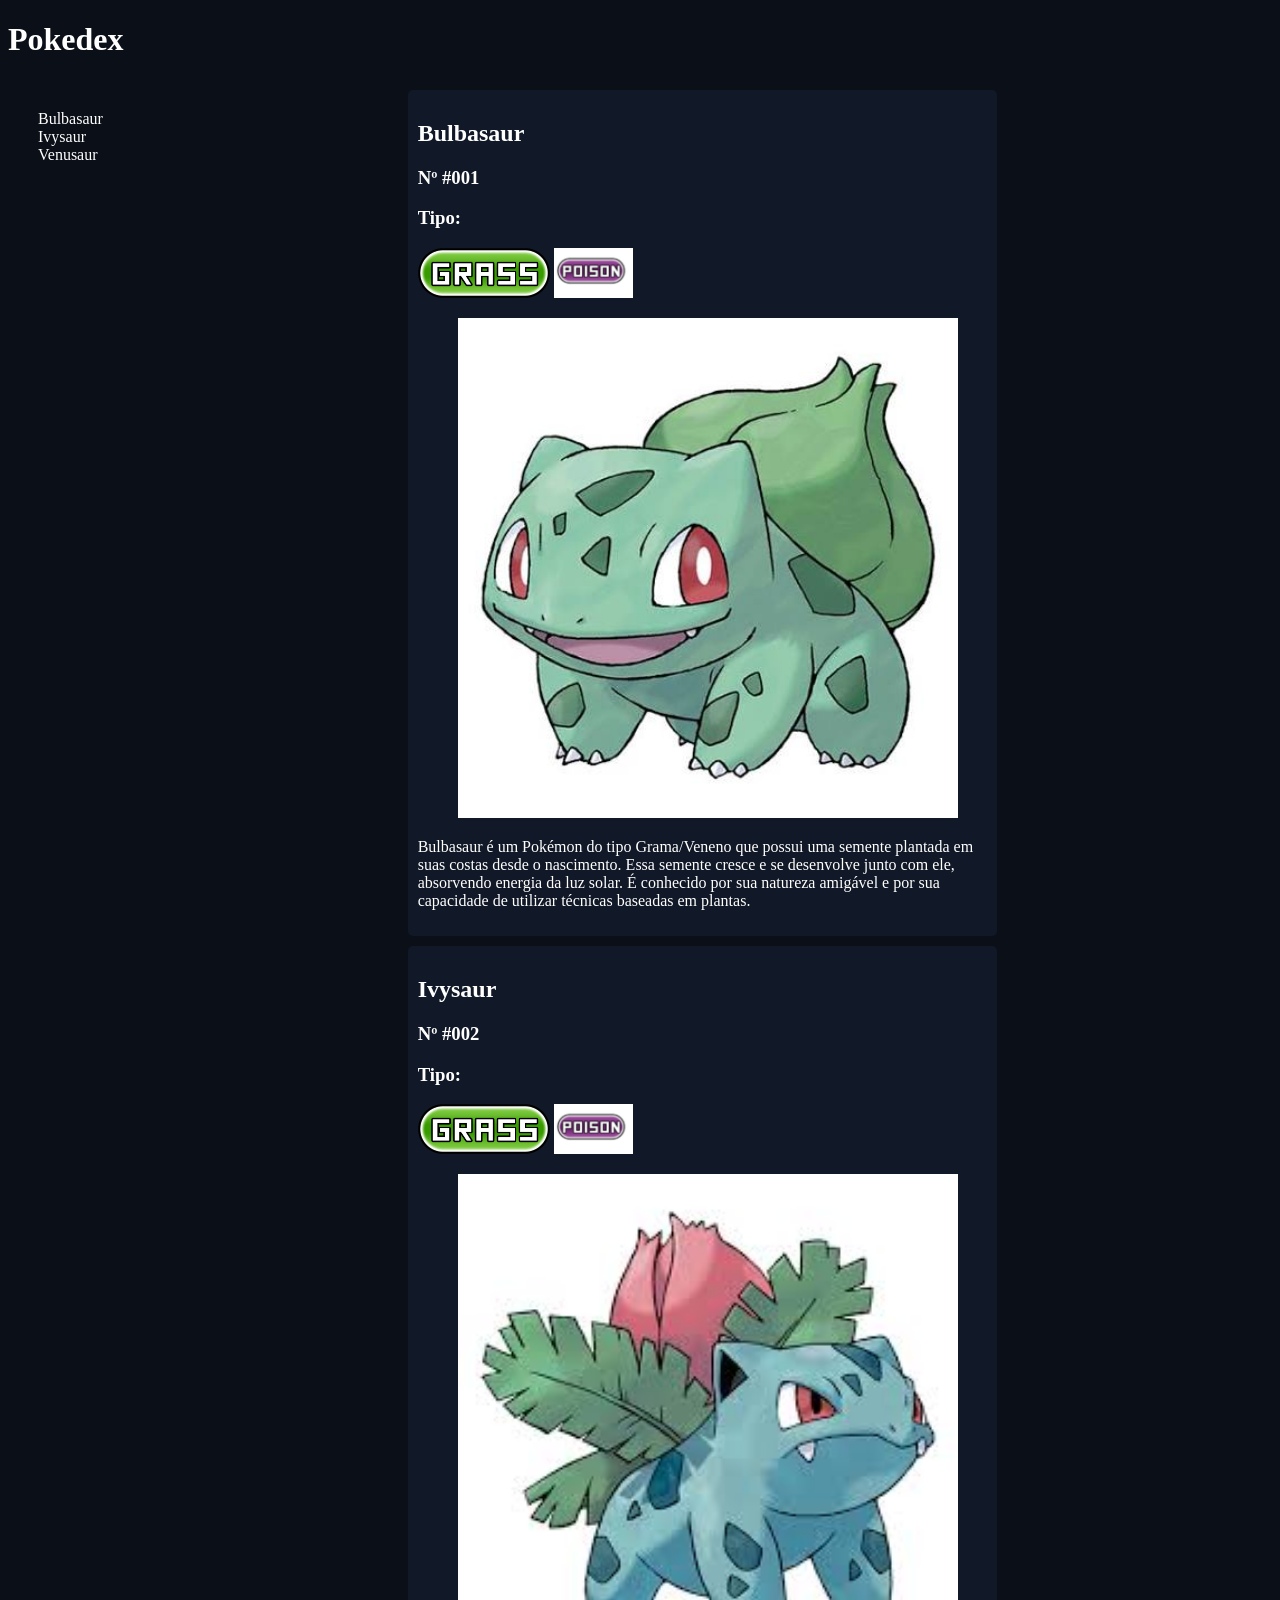
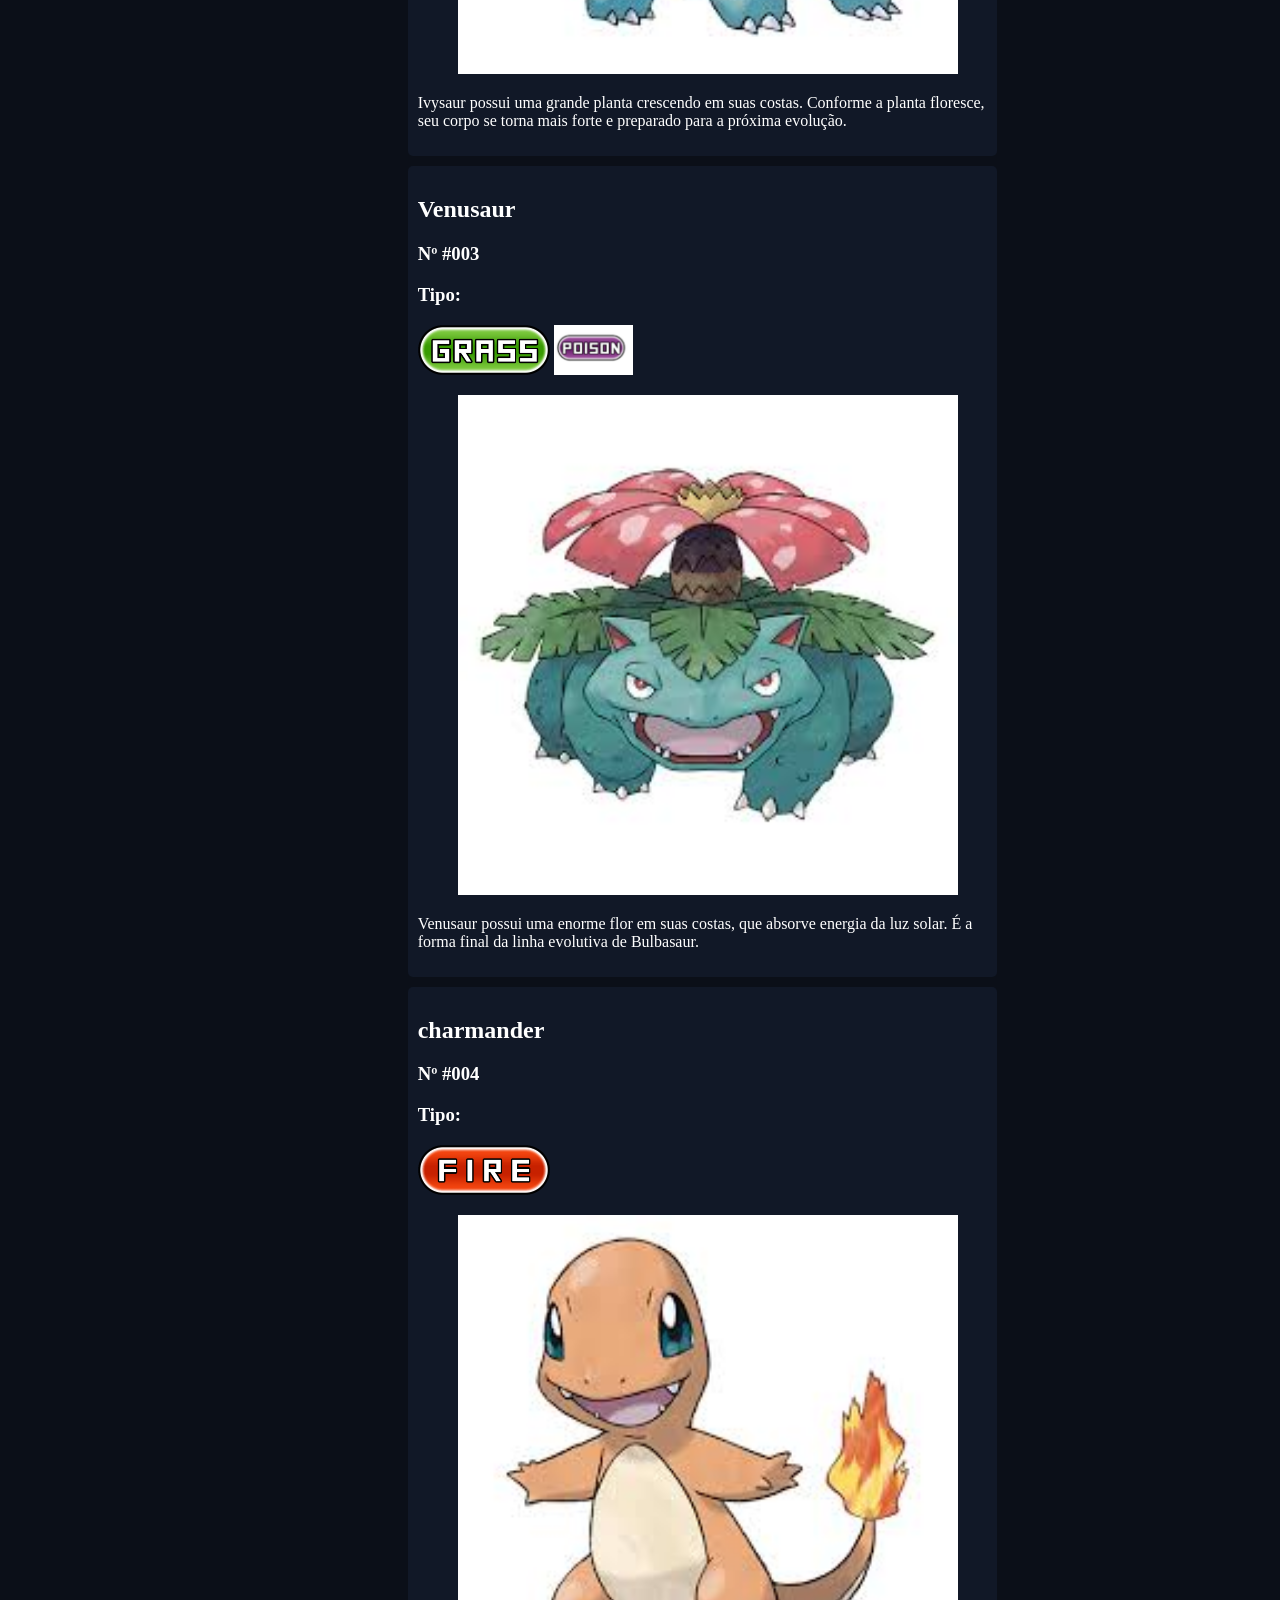
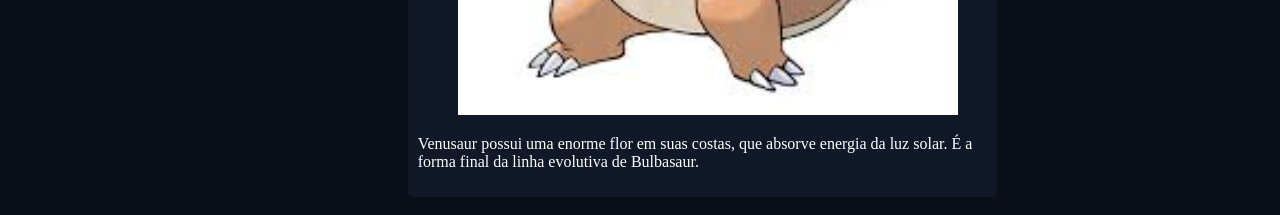
==== index.html @ b508fa33 "new" ====
<!DOCTYPE html>
<html>
    <head>
        <meta charset="UTF-8">
        <title>Pokedex</title>
        <link rel="stylesheet" href="style.css">
        <link rel="icon" type="image/png" href="icon.png">
    </head>

    <body>
        <header>
            <h1>Pokedex</h1>
        </header>

        <article class="conteudo">
            <aside class="sidebar">
                <navc class="links">
                    <a href="#bulbasaur">Bulbasaur</a>
                    <a href="#ivysaur">Ivysaur</a>
                    <a href="#venusaur">Venusaur</a>
                </nav>
            </aside>
            
            <main>
                <article class="desc" id="bulbasaur">
                    <article class="info">
                        <h2>Bulbasaur</h2>
                        <h3>Nº #001</h3>
                        <h3>Tipo: </h3>
                        <img src="images/tipos/grass.png" class="tipo">
                        <img src="images/tipos/poison.jpg" class="tipo">
                    </article>

                    <figure>
                        <img src="images/pokemon/bulbasaur.jpg" class="pokemon">
                    </figure>

                    <p>
                        Bulbasaur é um Pokémon do tipo Grama/Veneno que possui uma semente plantada em suas costas desde o nascimento. Essa semente cresce e se desenvolve junto com ele, absorvendo energia da luz solar. É conhecido por sua natureza amigável e por sua capacidade de utilizar técnicas baseadas em plantas.
                    </p>
                </article>

                <article class="desc" id="ivysaur">
                    <article class="info">
                        <h2>Ivysaur</h2>
                        <h3>Nº #002</h3>
                        <h3>Tipo: </h3>
                        <img src="images/tipos/grass.png" class="tipo">
                        <img src="images/tipos/poison.jpg" class="tipo">
                    </article>

                    <figure>
                        <img src="images/pokemon/ivysaur.jpg" class="pokemon">
                    </figure>

                    <p>
                        Ivysaur possui uma grande planta crescendo em suas costas. Conforme a planta floresce, seu corpo se torna mais forte e preparado para a próxima evolução.
                    </p>
                </article>

                <article class="desc" id="venusaur">
                    <article class="info">
                        <h2>Venusaur</h2>
                        <h3>Nº #003</h3>
                        <h3>Tipo: </h3>
                        <img src="images/tipos/grass.png" class="tipo">
                        <img src="images/tipos/poison.jpg" class="tipo">
                    </article>

                    <figure>
                        <img src="images/pokemon/venusaur.jpg" class="pokemon">
                    </figure>

                    <p>
                        Venusaur possui uma enorme flor em suas costas, que absorve energia da luz solar. É a forma final da linha evolutiva de Bulbasaur.

                    </p>
                </article>

                <article class="desc" id="charmander">
                    <article class="info">
                        <h2>charmander</h2>
                        <h3>Nº #004</h3>
                        <h3>Tipo: </h3>
                        <img src="images/tipos/fire.png" class="tipo">
                    </article>

                    <figure>
                        <img src="images/pokemon/charmander.jpg" class="pokemon">
                    </figure>

                    <p>
                        Venusaur possui uma enorme flor em suas costas, que absorve energia da luz solar. É a forma final da linha evolutiva de Bulbasaur.

                    </p>
                </article>


        <footer>

        </footer>
    </body>
</html>
---- style.css ----
body {
    background-color: #0b0f18;
}

h1 {
    color: white;
}

a {
    text-decoration: none;
    color: white;
}

.conteudo {  
    display: flex;
 } 

.links {     
    display: flex;     
    flex-direction: column;
    padding: 30px;
} 

.info {     
    align-items: center; 
}

.info h2, h3 {     
    color: white; 
} 

.tipo {     
    height: 50px; 
} 

.desc {     
    margin: 10px auto;     
    background-color: #111827;     
    padding: 10px;     
    border-radius: 5px;
    width: 50%; 
} 

.desc p {     
    color: white; 
}

.pokemon {
    height: 500px;
}

figure {
    text-align: center;
}
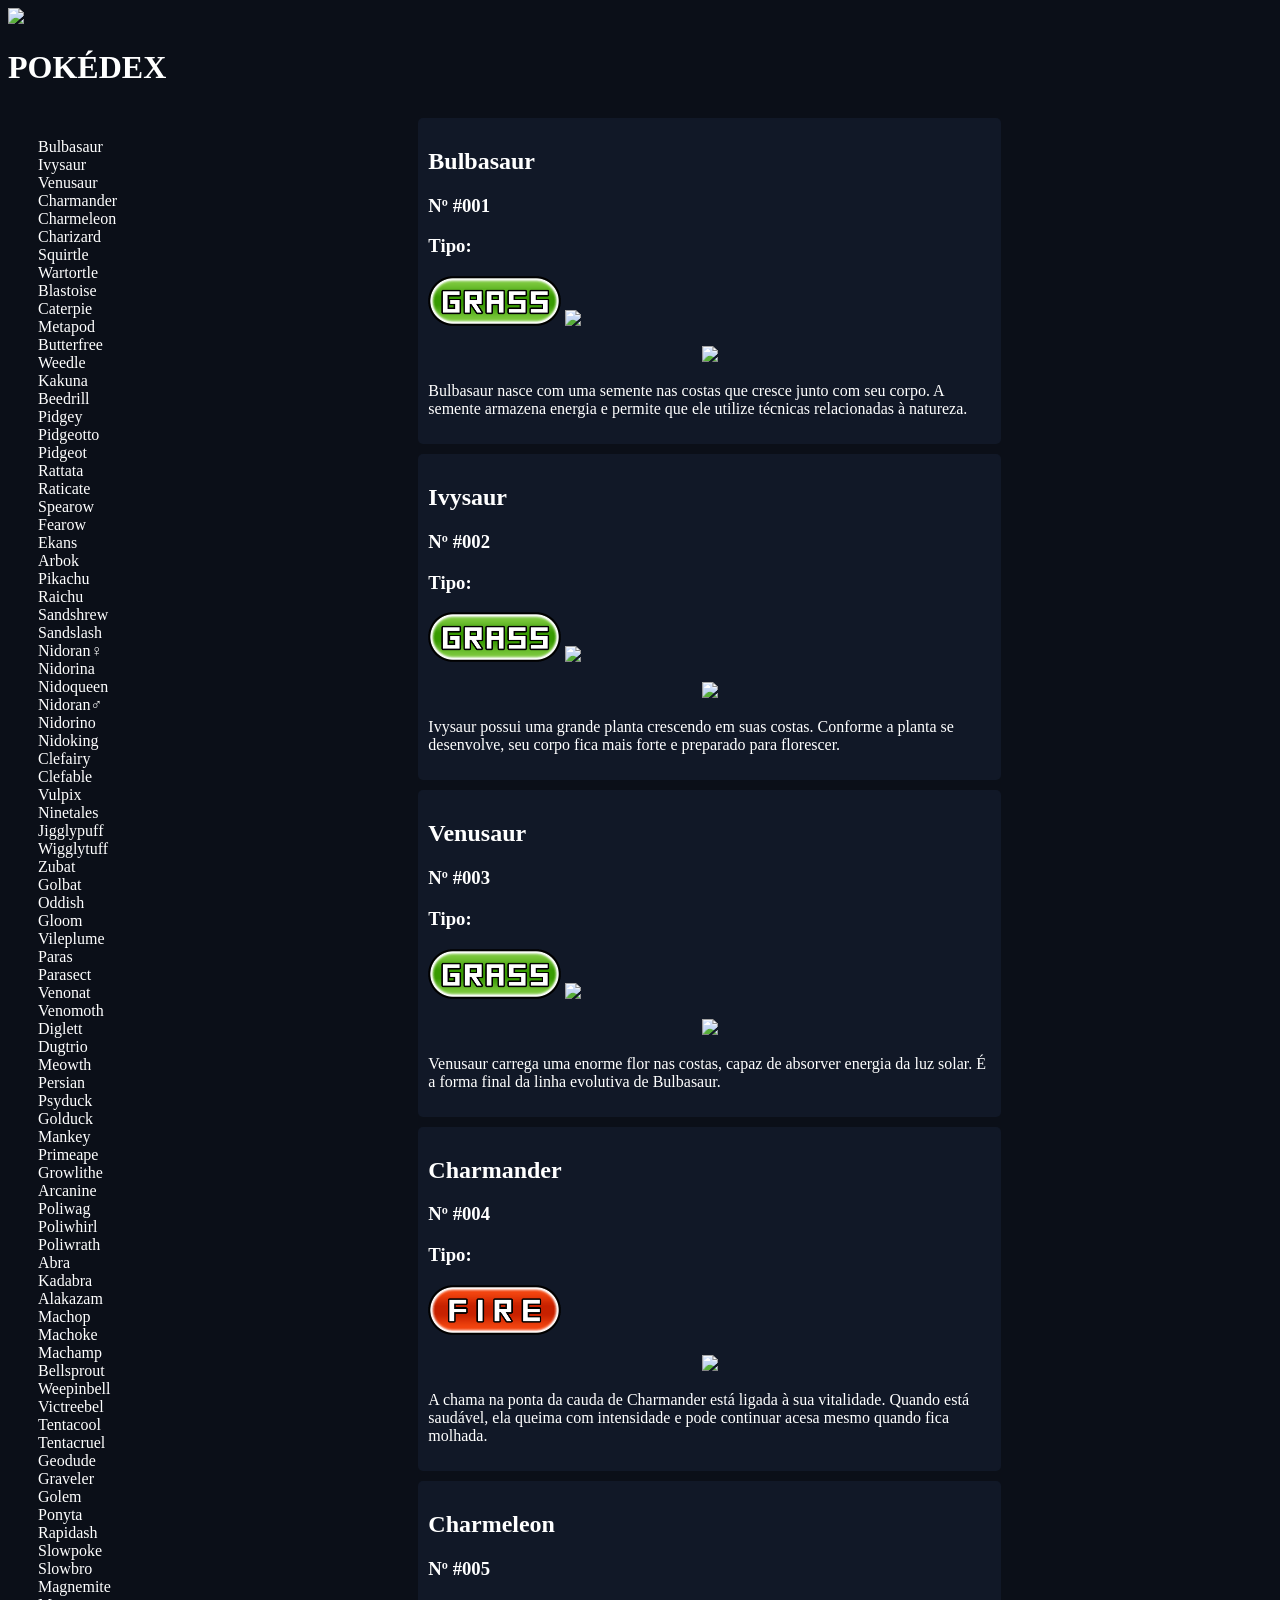
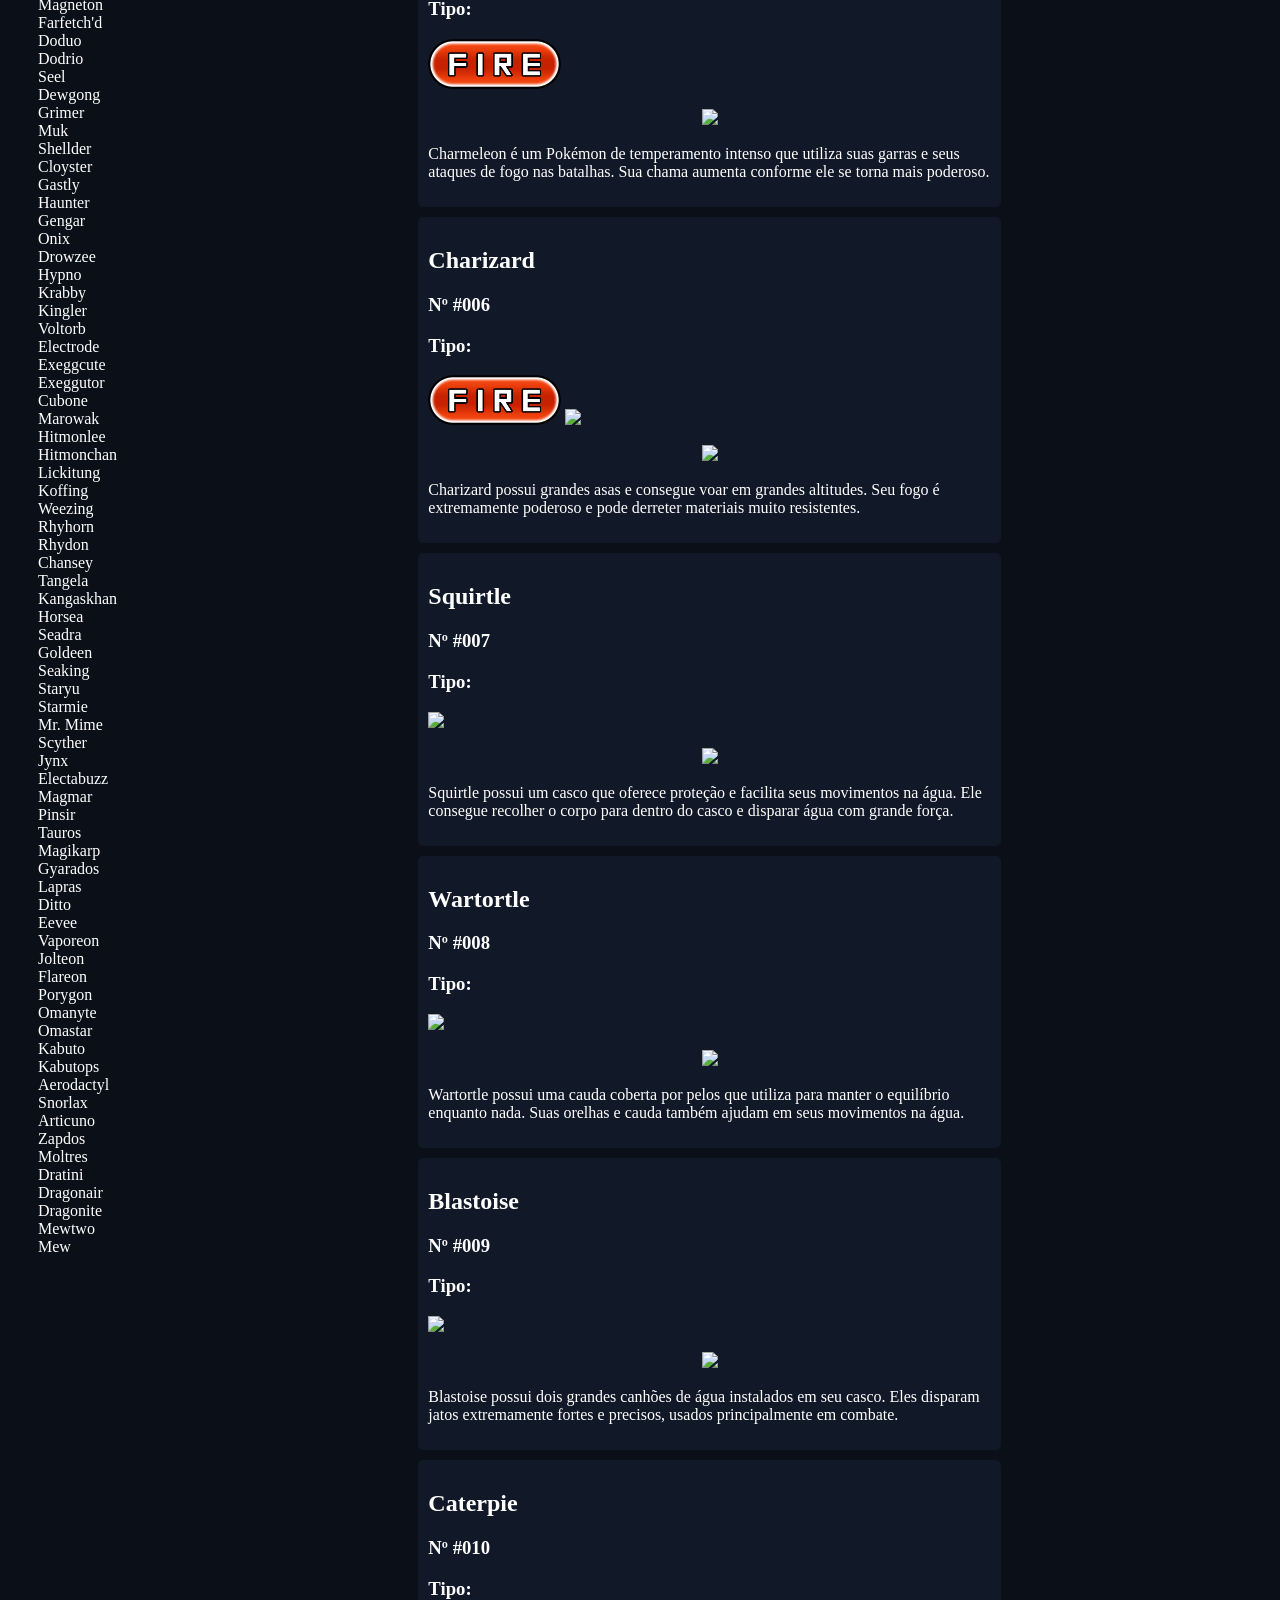
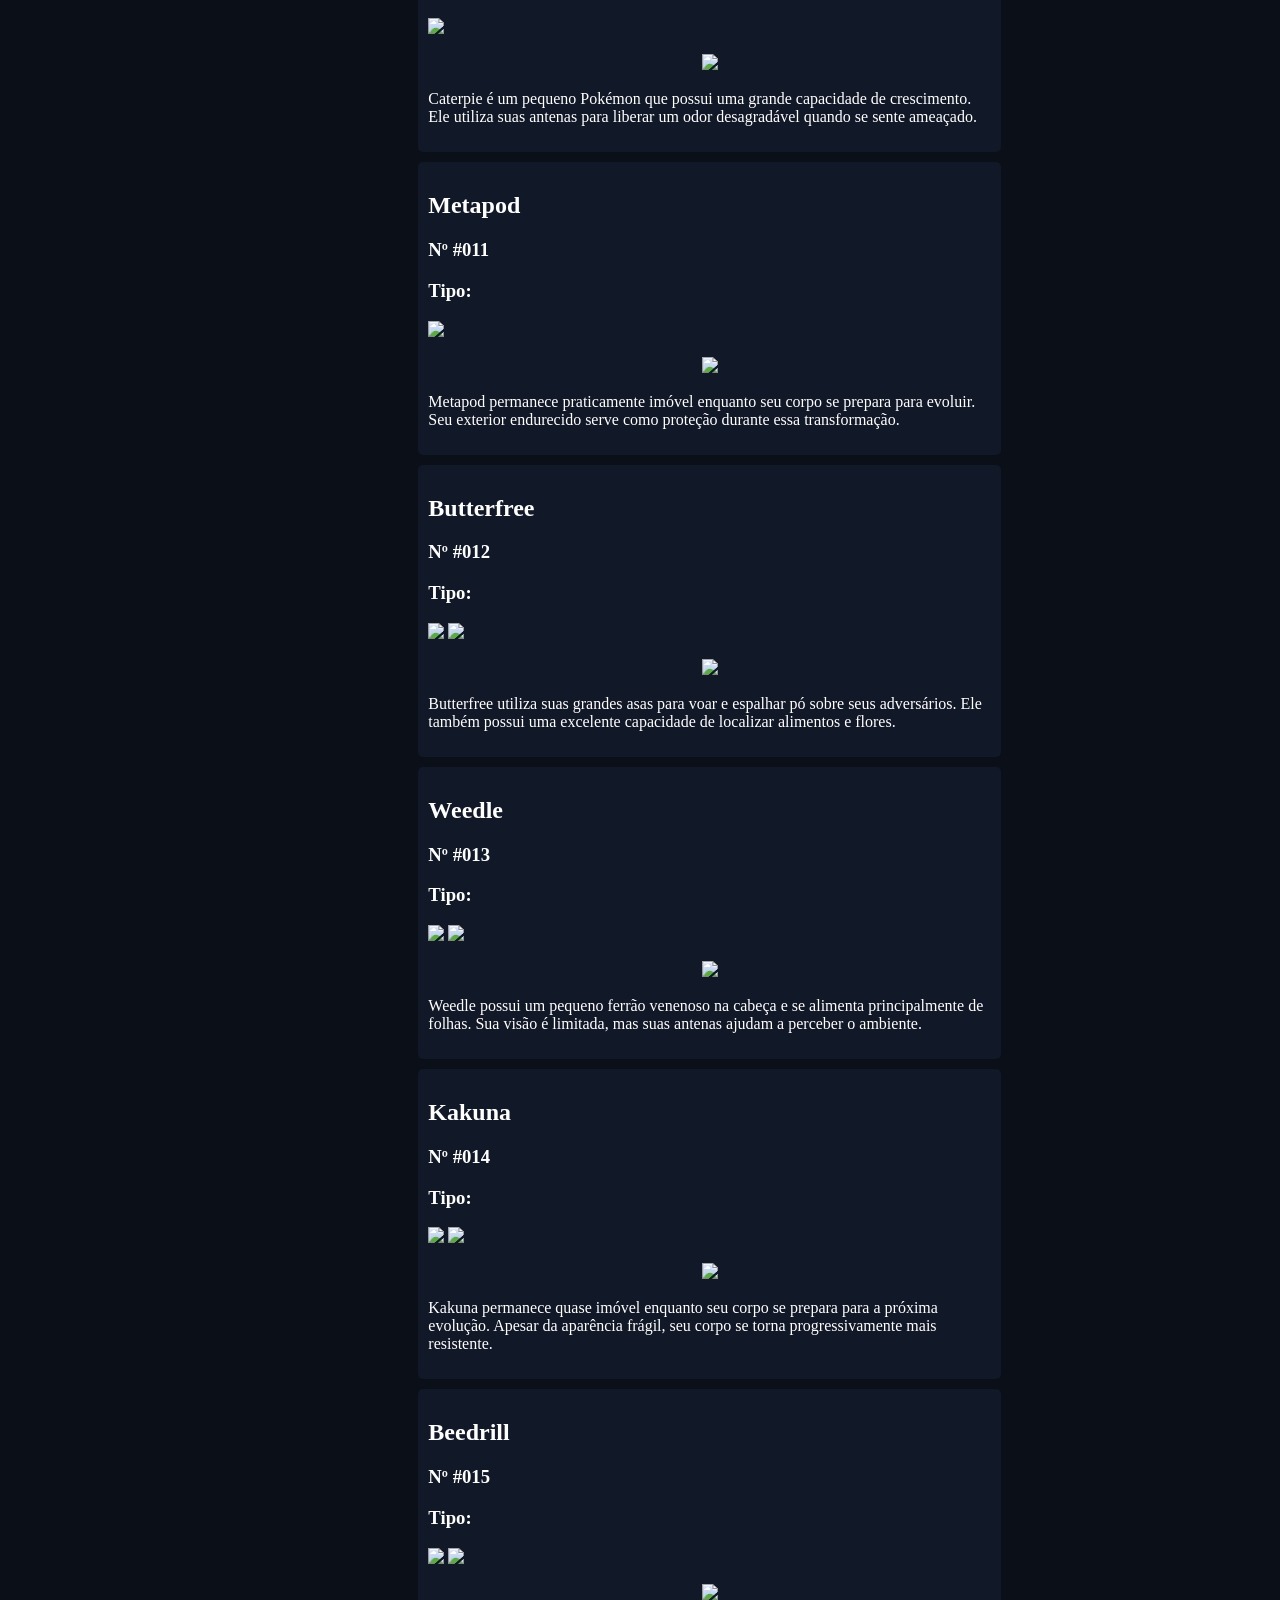
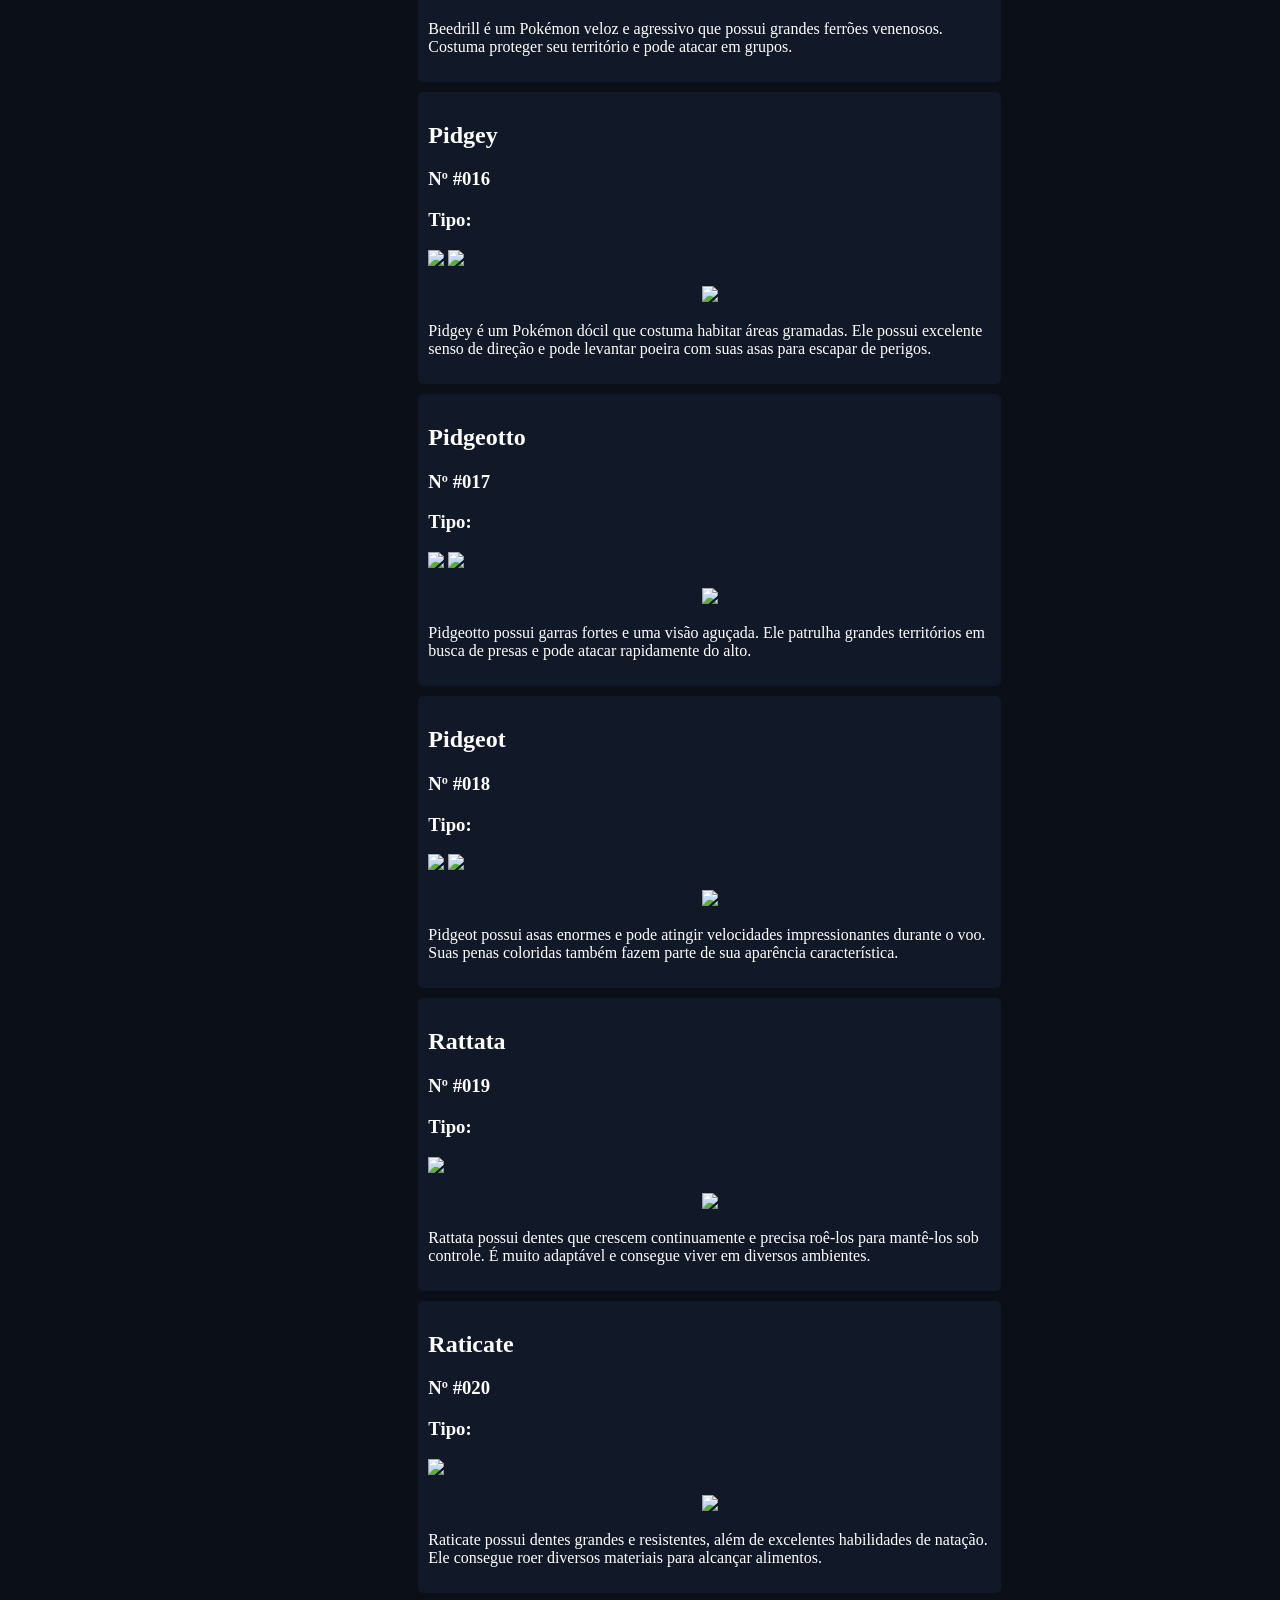
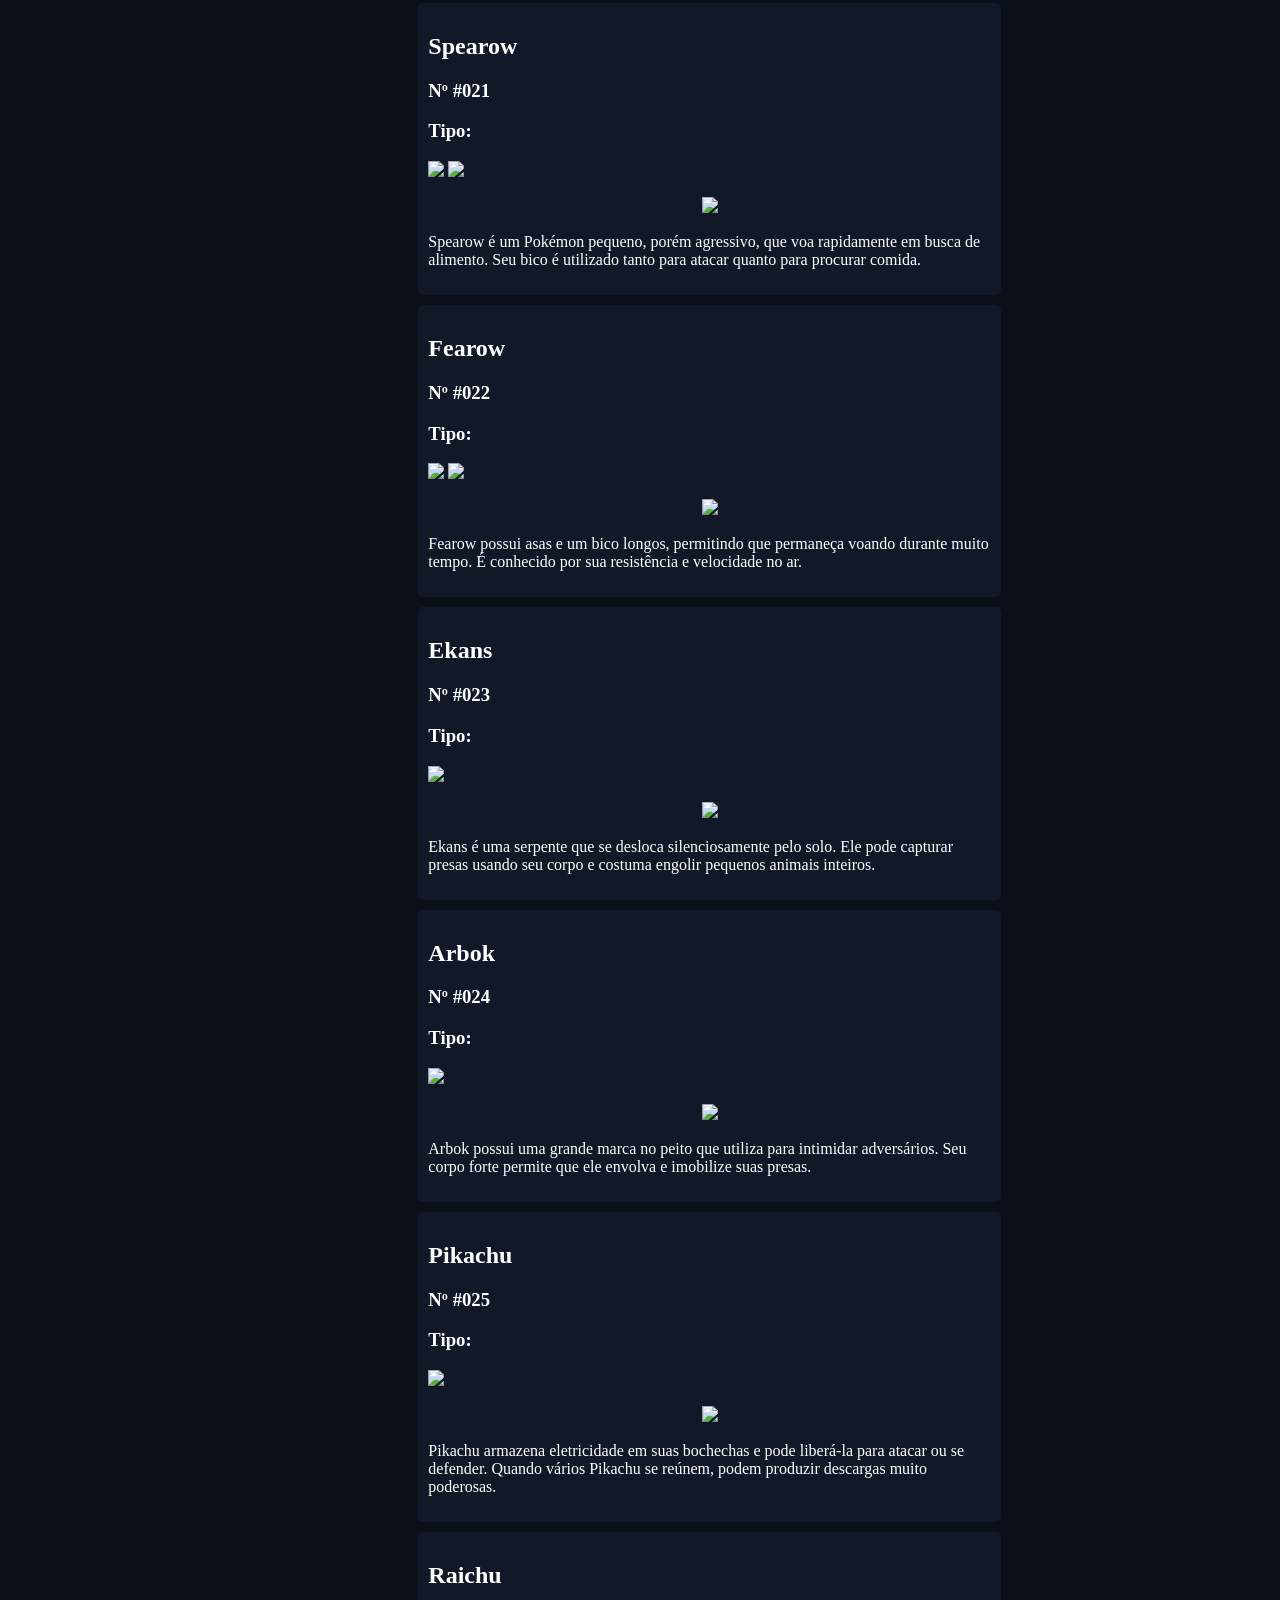
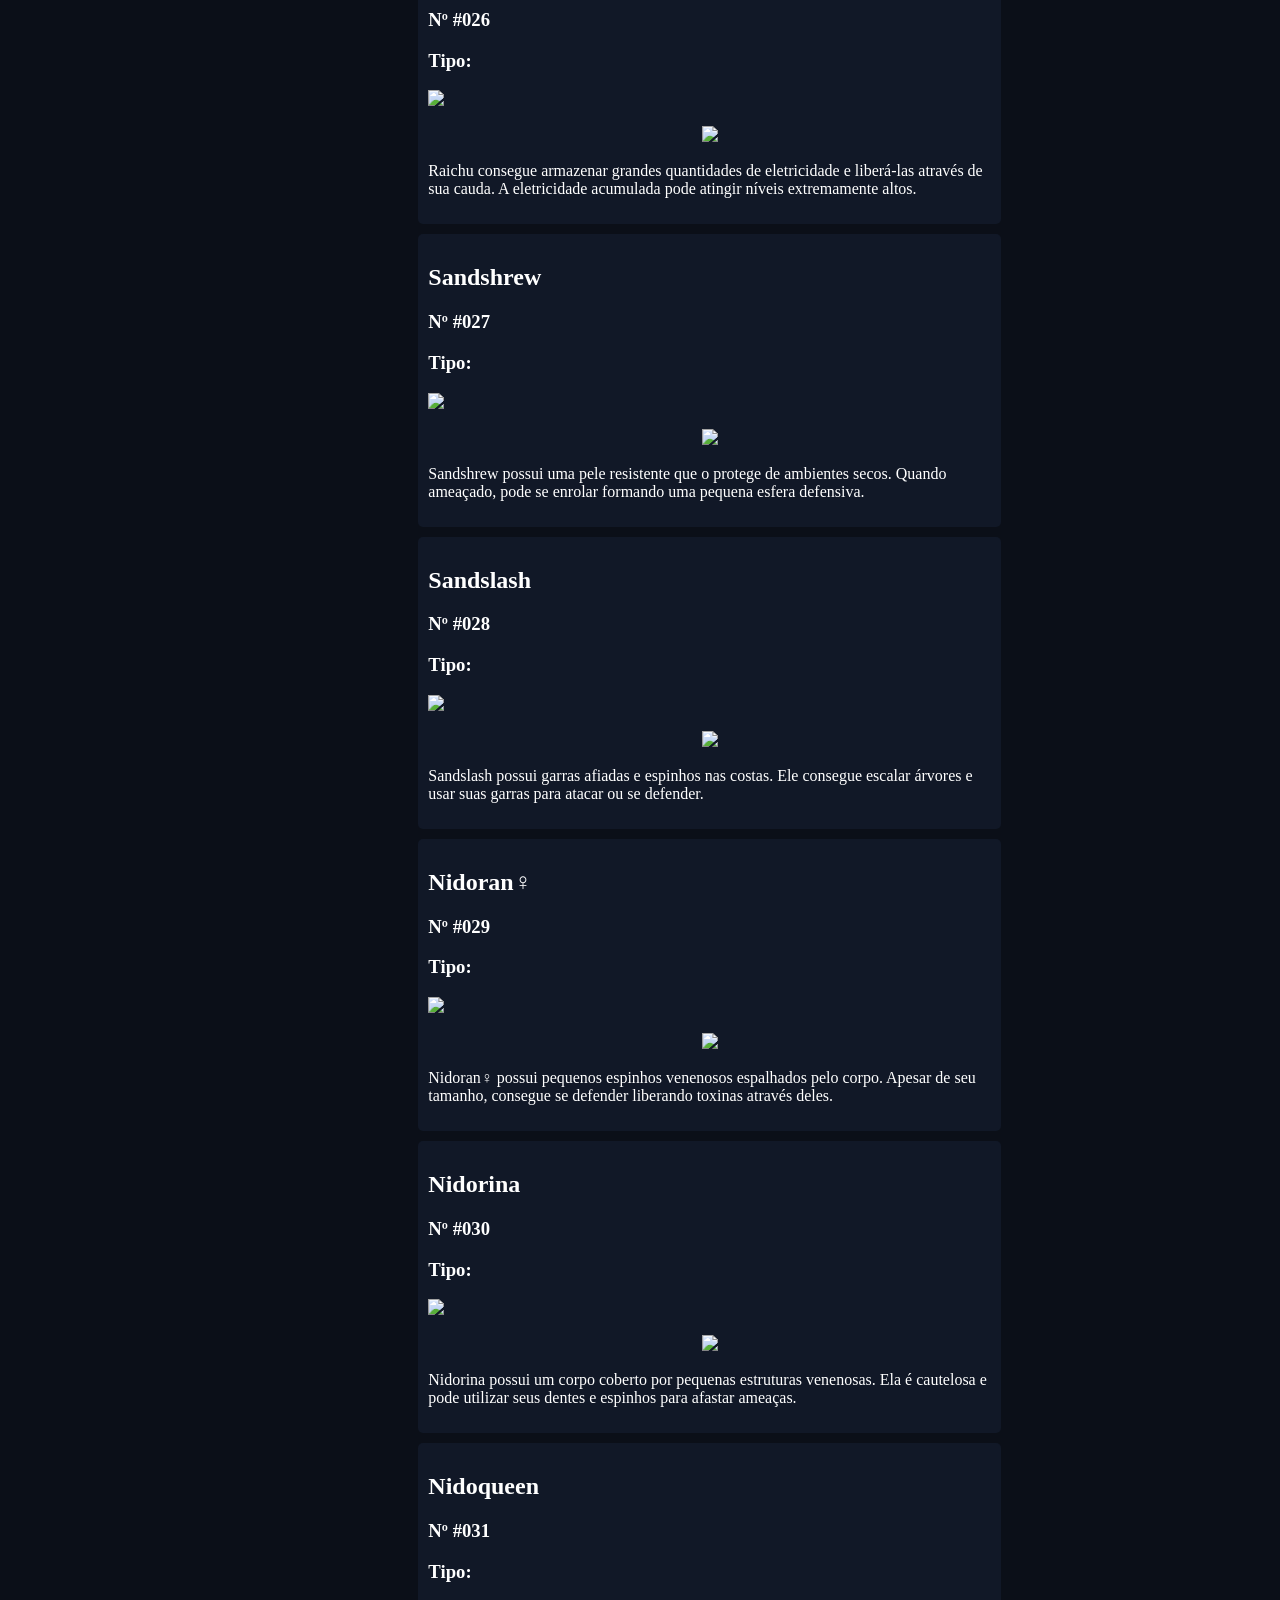
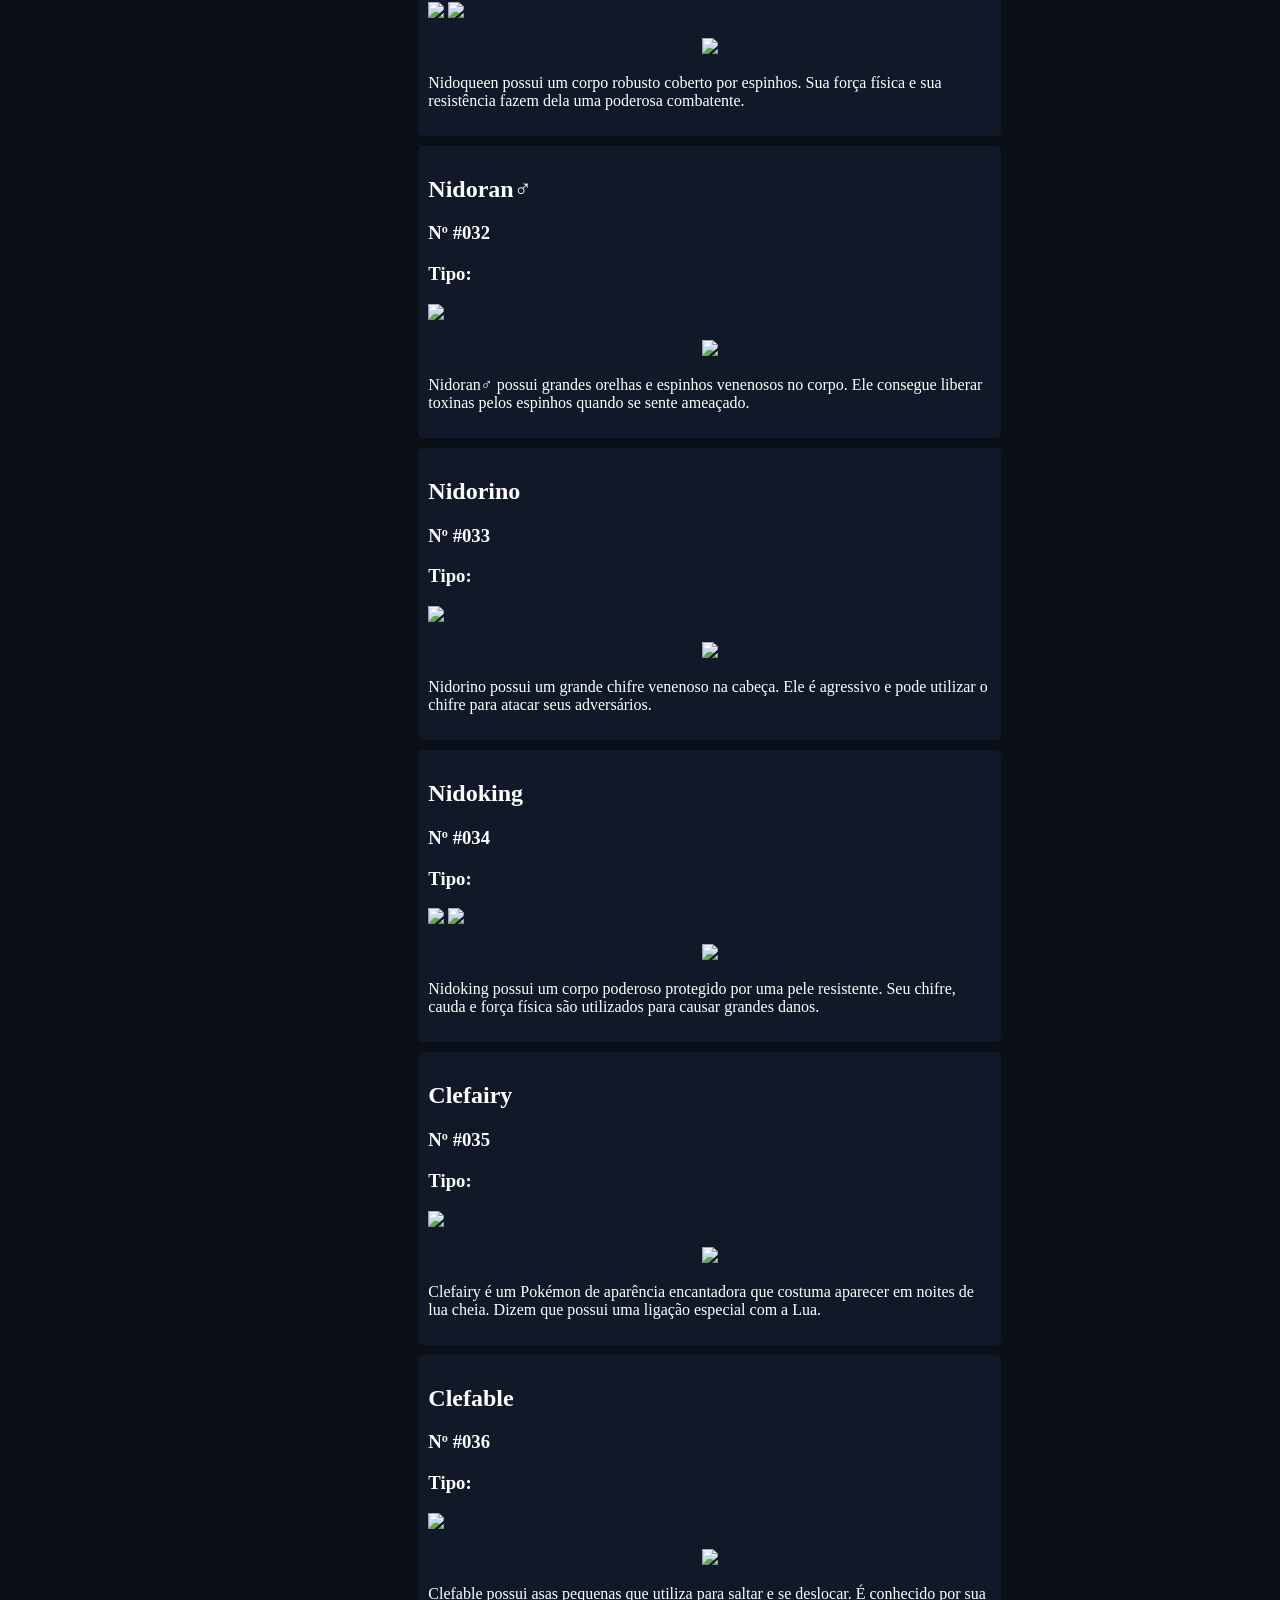
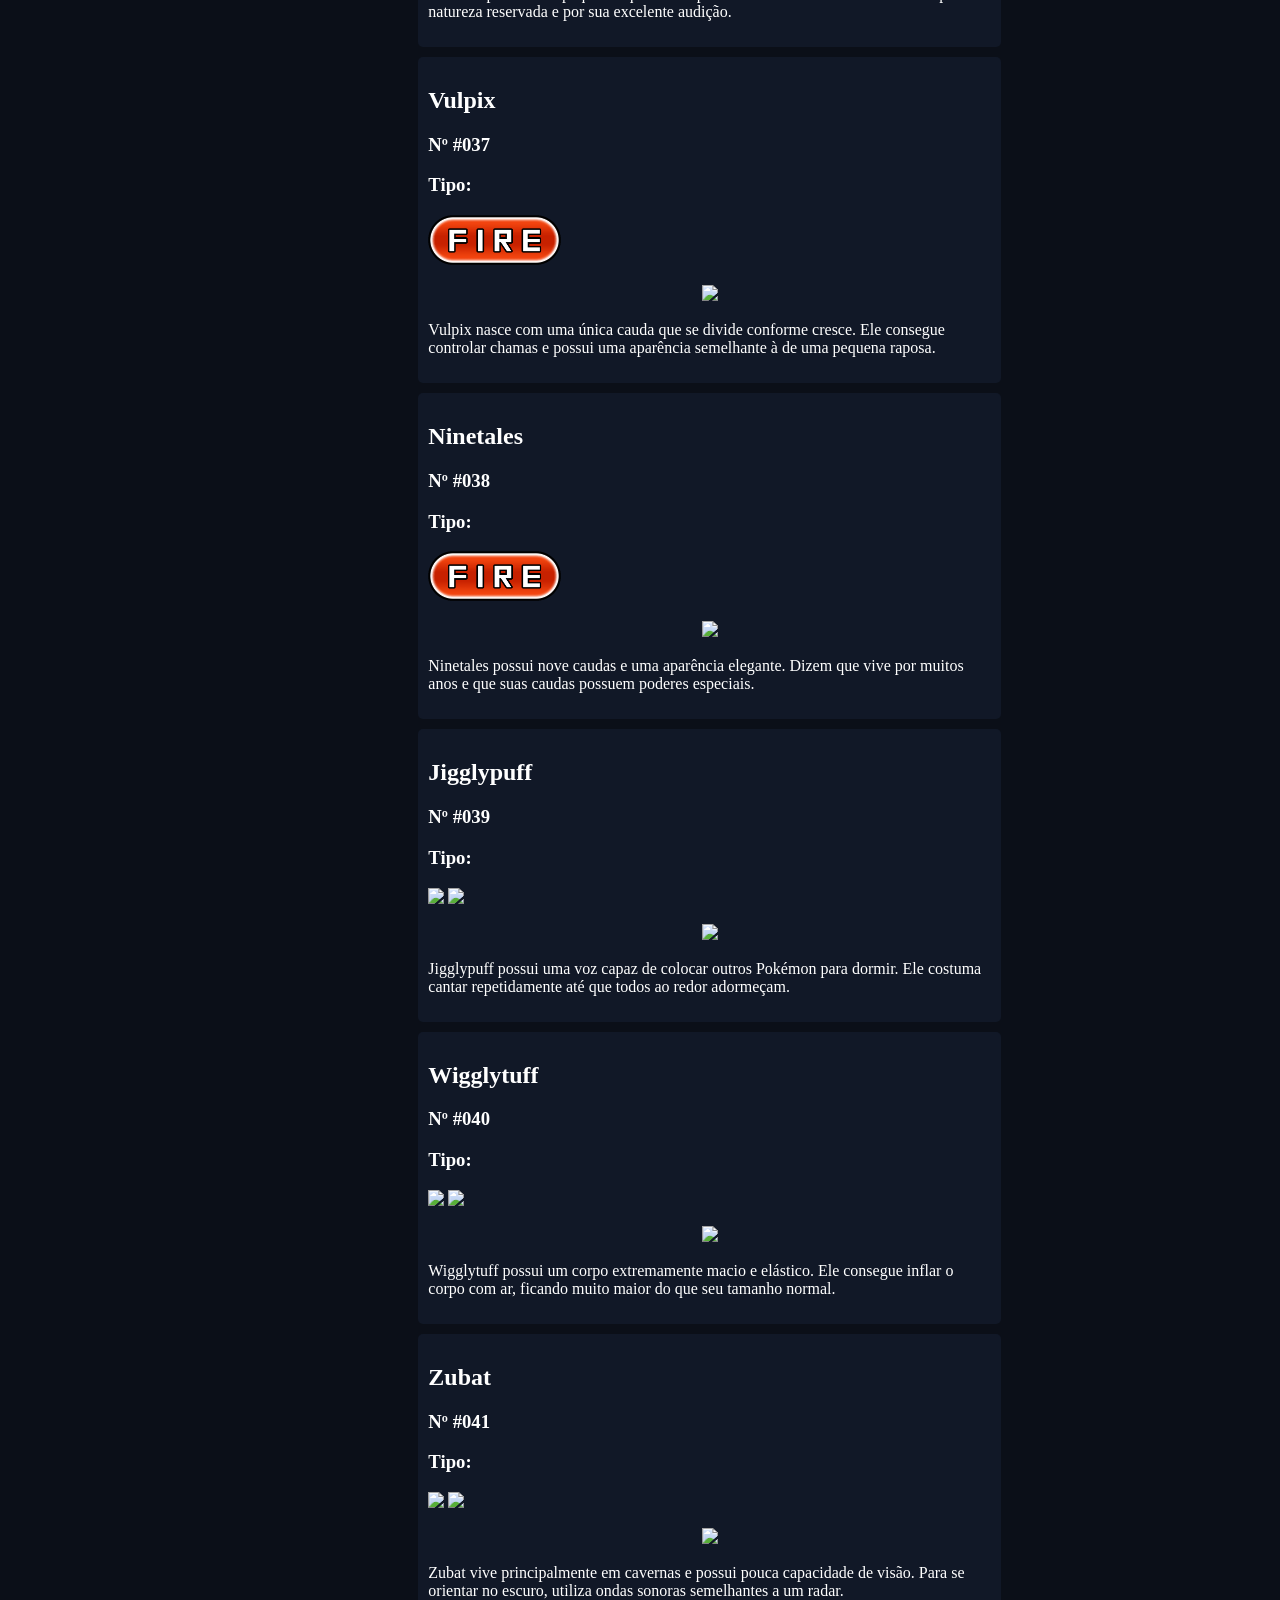
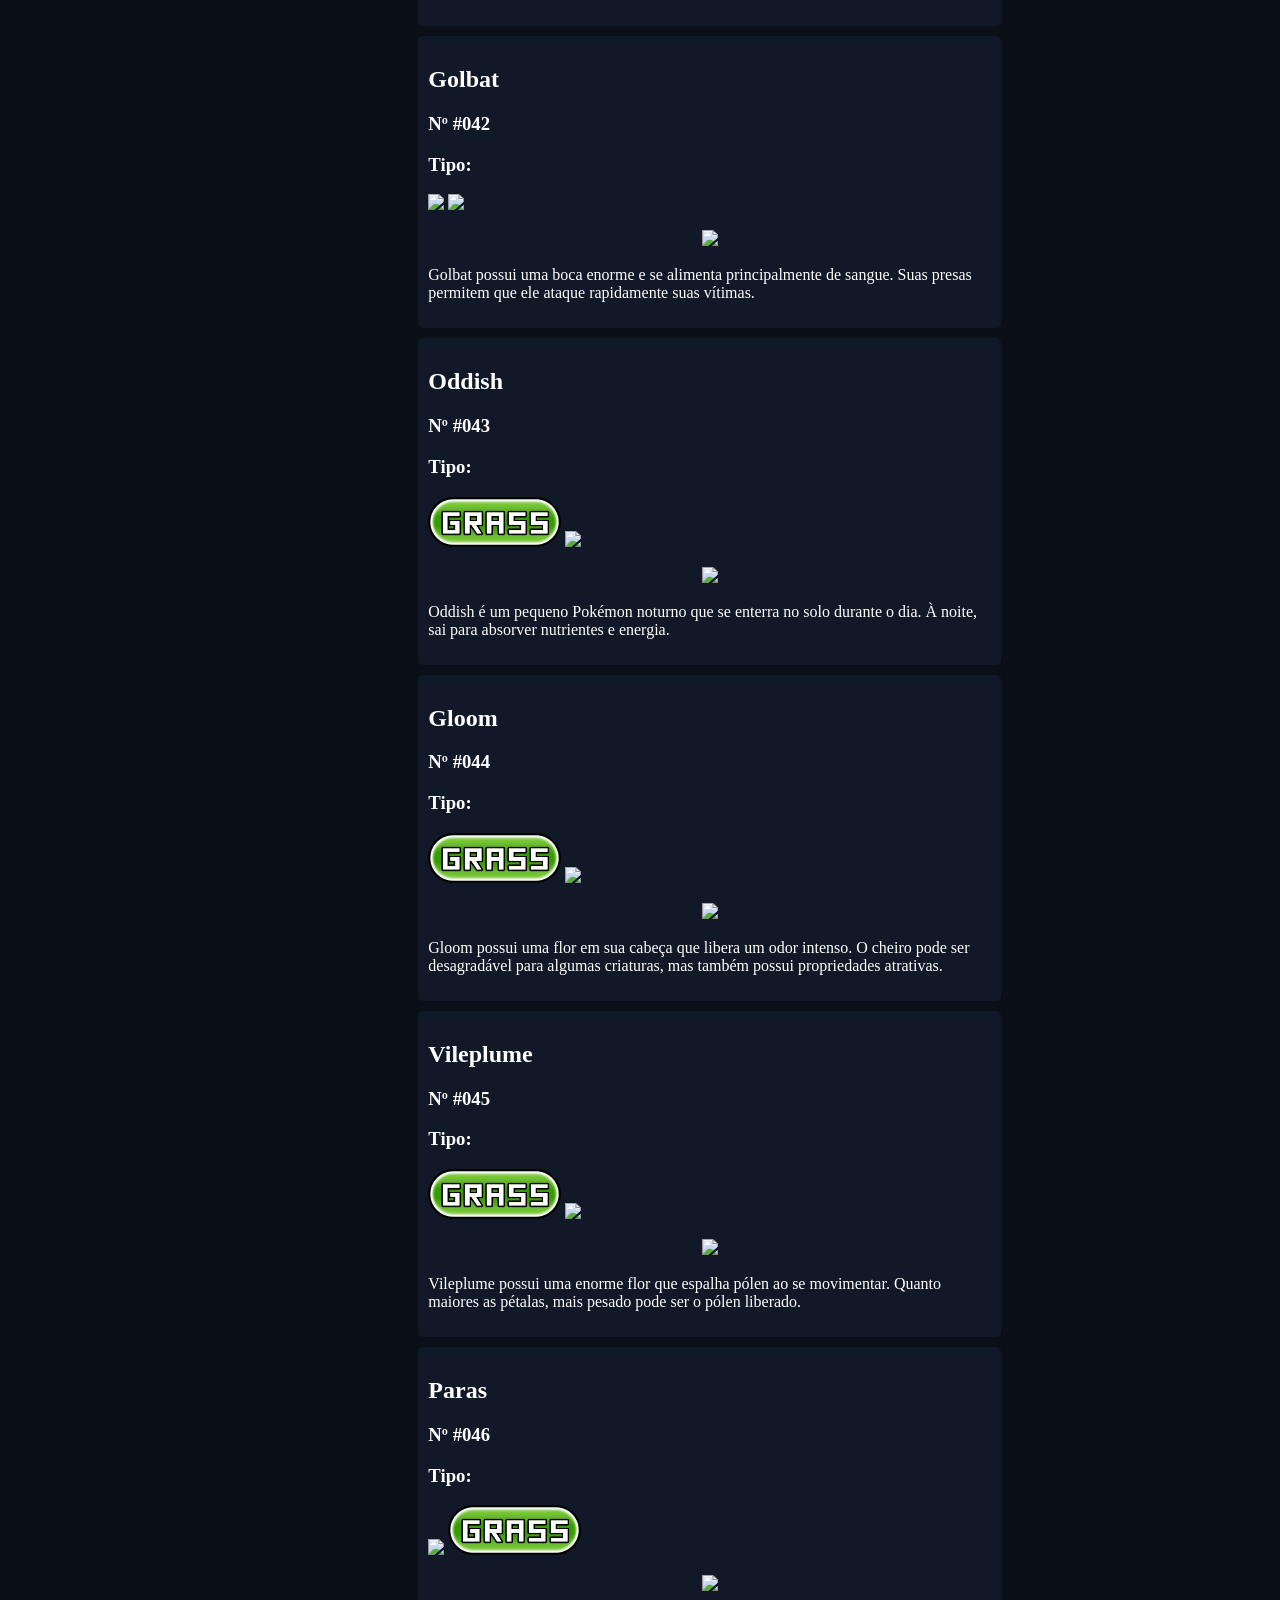
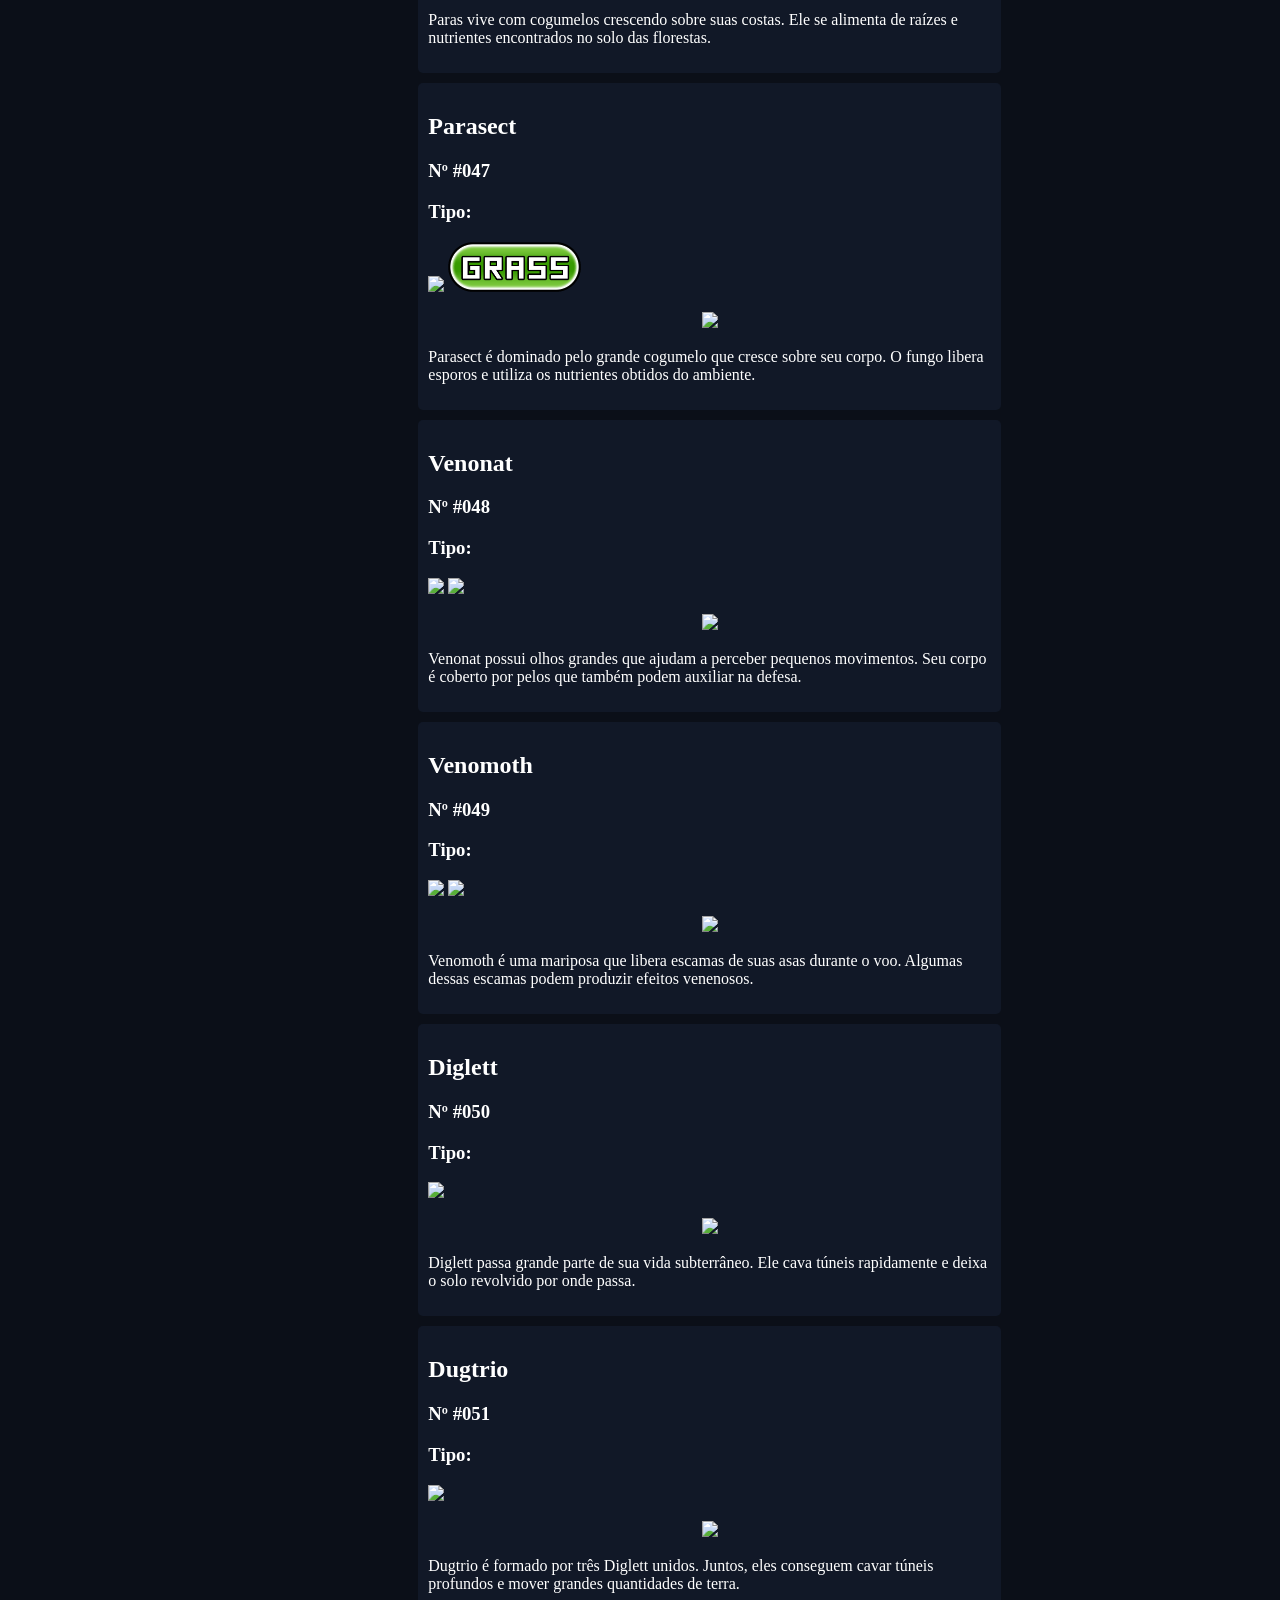
==== commit 9706d579: "Update index.html" ====
--- a/index.html
+++ b/index.html
@@ -8,35 +8,185 @@
     </head>
 
     <body>
+
         <header>
-            <h1>Pokedex</h1>
+            <img src="images/pokeball.png">
+            <h1>POKÉDEX</h1>
         </header>
 
         <article class="conteudo">
             <aside class="sidebar">
-                <navc class="links">
+                <nav class="links">
                     <a href="#bulbasaur">Bulbasaur</a>
                     <a href="#ivysaur">Ivysaur</a>
                     <a href="#venusaur">Venusaur</a>
+                    <a href="#charmander">Charmander</a>
+                    <a href="#charmeleon">Charmeleon</a>
+                    <a href="#charizard">Charizard</a>
+                    <a href="#squirtle">Squirtle</a>
+                    <a href="#wartortle">Wartortle</a>
+                    <a href="#blastoise">Blastoise</a>
+                    <a href="#caterpie">Caterpie</a>
+                    <a href="#metapod">Metapod</a>
+                    <a href="#butterfree">Butterfree</a>
+                    <a href="#weedle">Weedle</a>
+                    <a href="#kakuna">Kakuna</a>
+                    <a href="#beedrill">Beedrill</a>
+                    <a href="#pidgey">Pidgey</a>
+                    <a href="#pidgeotto">Pidgeotto</a>
+                    <a href="#pidgeot">Pidgeot</a>
+                    <a href="#rattata">Rattata</a>
+                    <a href="#raticate">Raticate</a>
+                    <a href="#spearow">Spearow</a>
+                    <a href="#fearow">Fearow</a>
+                    <a href="#ekans">Ekans</a>
+                    <a href="#arbok">Arbok</a>
+                    <a href="#pikachu">Pikachu</a>
+                    <a href="#raichu">Raichu</a>
+                    <a href="#sandshrew">Sandshrew</a>
+                    <a href="#sandslash">Sandslash</a>
+                    <a href="#nidoran-f">Nidoran♀</a>
+                    <a href="#nidorina">Nidorina</a>
+                    <a href="#nidoqueen">Nidoqueen</a>
+                    <a href="#nidoran-m">Nidoran♂</a>
+                    <a href="#nidorino">Nidorino</a>
+                    <a href="#nidoking">Nidoking</a>
+                    <a href="#clefairy">Clefairy</a>
+                    <a href="#clefable">Clefable</a>
+                    <a href="#vulpix">Vulpix</a>
+                    <a href="#ninetales">Ninetales</a>
+                    <a href="#jigglypuff">Jigglypuff</a>
+                    <a href="#wigglytuff">Wigglytuff</a>
+                    <a href="#zubat">Zubat</a>
+                    <a href="#golbat">Golbat</a>
+                    <a href="#oddish">Oddish</a>
+                    <a href="#gloom">Gloom</a>
+                    <a href="#vileplume">Vileplume</a>
+                    <a href="#paras">Paras</a>
+                    <a href="#parasect">Parasect</a>
+                    <a href="#venonat">Venonat</a>
+                    <a href="#venomoth">Venomoth</a>
+                    <a href="#diglett">Diglett</a>
+                    <a href="#dugtrio">Dugtrio</a>
+                    <a href="#meowth">Meowth</a>
+                    <a href="#persian">Persian</a>
+                    <a href="#psyduck">Psyduck</a>
+                    <a href="#golduck">Golduck</a>
+                    <a href="#mankey">Mankey</a>
+                    <a href="#primeape">Primeape</a>
+                    <a href="#growlithe">Growlithe</a>
+                    <a href="#arcanine">Arcanine</a>
+                    <a href="#poliwag">Poliwag</a>
+                    <a href="#poliwhirl">Poliwhirl</a>
+                    <a href="#poliwrath">Poliwrath</a>
+                    <a href="#abra">Abra</a>
+                    <a href="#kadabra">Kadabra</a>
+                    <a href="#alakazam">Alakazam</a>
+                    <a href="#machop">Machop</a>
+                    <a href="#machoke">Machoke</a>
+                    <a href="#machamp">Machamp</a>
+                    <a href="#bellsprout">Bellsprout</a>
+                    <a href="#weepinbell">Weepinbell</a>
+                    <a href="#victreebel">Victreebel</a>
+                    <a href="#tentacool">Tentacool</a>
+                    <a href="#tentacruel">Tentacruel</a>
+                    <a href="#geodude">Geodude</a>
+                    <a href="#graveler">Graveler</a>
+                    <a href="#golem">Golem</a>
+                    <a href="#ponyta">Ponyta</a>
+                    <a href="#rapidash">Rapidash</a>
+                    <a href="#slowpoke">Slowpoke</a>
+                    <a href="#slowbro">Slowbro</a>
+                    <a href="#magnemite">Magnemite</a>
+                    <a href="#magneton">Magneton</a>
+                    <a href="#farfetchd">Farfetch'd</a>
+                    <a href="#doduo">Doduo</a>
+                    <a href="#dodrio">Dodrio</a>
+                    <a href="#seel">Seel</a>
+                    <a href="#dewgong">Dewgong</a>
+                    <a href="#grimer">Grimer</a>
+                    <a href="#muk">Muk</a>
+                    <a href="#shellder">Shellder</a>
+                    <a href="#cloyster">Cloyster</a>
+                    <a href="#gastly">Gastly</a>
+                    <a href="#haunter">Haunter</a>
+                    <a href="#gengar">Gengar</a>
+                    <a href="#onix">Onix</a>
+                    <a href="#drowzee">Drowzee</a>
+                    <a href="#hypno">Hypno</a>
+                    <a href="#krabby">Krabby</a>
+                    <a href="#kingler">Kingler</a>
+                    <a href="#voltorb">Voltorb</a>
+                    <a href="#electrode">Electrode</a>
+                    <a href="#exeggcute">Exeggcute</a>
+                    <a href="#exeggutor">Exeggutor</a>
+                    <a href="#cubone">Cubone</a>
+                    <a href="#marowak">Marowak</a>
+                    <a href="#hitmonlee">Hitmonlee</a>
+                    <a href="#hitmonchan">Hitmonchan</a>
+                    <a href="#lickitung">Lickitung</a>
+                    <a href="#koffing">Koffing</a>
+                    <a href="#weezing">Weezing</a>
+                    <a href="#rhyhorn">Rhyhorn</a>
+                    <a href="#rhydon">Rhydon</a>
+                    <a href="#chansey">Chansey</a>
+                    <a href="#tangela">Tangela</a>
+                    <a href="#kangaskhan">Kangaskhan</a>
+                    <a href="#horsea">Horsea</a>
+                    <a href="#seadra">Seadra</a>
+                    <a href="#goldeen">Goldeen</a>
+                    <a href="#seaking">Seaking</a>
+                    <a href="#staryu">Staryu</a>
+                    <a href="#starmie">Starmie</a>
+                    <a href="#mr-mime">Mr. Mime</a>
+                    <a href="#scyther">Scyther</a>
+                    <a href="#jynx">Jynx</a>
+                    <a href="#electabuzz">Electabuzz</a>
+                    <a href="#magmar">Magmar</a>
+                    <a href="#pinsir">Pinsir</a>
+                    <a href="#tauros">Tauros</a>
+                    <a href="#magikarp">Magikarp</a>
+                    <a href="#gyarados">Gyarados</a>
+                    <a href="#lapras">Lapras</a>
+                    <a href="#ditto">Ditto</a>
+                    <a href="#eevee">Eevee</a>
+                    <a href="#vaporeon">Vaporeon</a>
+                    <a href="#jolteon">Jolteon</a>
+                    <a href="#flareon">Flareon</a>
+                    <a href="#porygon">Porygon</a>
+                    <a href="#omanyte">Omanyte</a>
+                    <a href="#omastar">Omastar</a>
+                    <a href="#kabuto">Kabuto</a>
+                    <a href="#kabutops">Kabutops</a>
+                    <a href="#aerodactyl">Aerodactyl</a>
+                    <a href="#snorlax">Snorlax</a>
+                    <a href="#articuno">Articuno</a>
+                    <a href="#zapdos">Zapdos</a>
+                    <a href="#moltres">Moltres</a>
+                    <a href="#dratini">Dratini</a>
+                    <a href="#dragonair">Dragonair</a>
+                    <a href="#dragonite">Dragonite</a>
+                    <a href="#mewtwo">Mewtwo</a>
+                    <a href="#mew">Mew</a>
                 </nav>
+
             </aside>
+
             
             <main>
-                <article class="desc" id="bulbasaur">
+                 <article class="desc" id="bulbasaur">
                     <article class="info">
                         <h2>Bulbasaur</h2>
                         <h3>Nº #001</h3>
                         <h3>Tipo: </h3>
                         <img src="images/tipos/grass.png" class="tipo">
-                        <img src="images/tipos/poison.jpg" class="tipo">
-                    </article>
-
-                    <figure>
-                        <img src="images/pokemon/bulbasaur.jpg" class="pokemon">
-                    </figure>
-
-                    <p>
-                        Bulbasaur é um Pokémon do tipo Grama/Veneno que possui uma semente plantada em suas costas desde o nascimento. Essa semente cresce e se desenvolve junto com ele, absorvendo energia da luz solar. É conhecido por sua natureza amigável e por sua capacidade de utilizar técnicas baseadas em plantas.
+                        <img src="images/tipos/poison.png" class="tipo">
+                    </article>
+                    <figure>
+                        <img src="images/pokemon/1.png" class="pokemon">
+                    </figure>
+                    <p>
+                        Bulbasaur nasce com uma semente nas costas que cresce junto com seu corpo. A semente armazena energia e permite que ele utilize técnicas relacionadas à natureza.
                     </p>
                 </article>
 
@@ -46,15 +196,13 @@
                         <h3>Nº #002</h3>
                         <h3>Tipo: </h3>
                         <img src="images/tipos/grass.png" class="tipo">
-                        <img src="images/tipos/poison.jpg" class="tipo">
-                    </article>
-
-                    <figure>
-                        <img src="images/pokemon/ivysaur.jpg" class="pokemon">
-                    </figure>
-
-                    <p>
-                        Ivysaur possui uma grande planta crescendo em suas costas. Conforme a planta floresce, seu corpo se torna mais forte e preparado para a próxima evolução.
+                        <img src="images/tipos/poison.png" class="tipo">
+                    </article>
+                    <figure>
+                        <img src="images/pokemon/2.png" class="pokemon">
+                    </figure>
+                    <p>
+                        Ivysaur possui uma grande planta crescendo em suas costas. Conforme a planta se desenvolve, seu corpo fica mais forte e preparado para florescer.
                     </p>
                 </article>
 
@@ -64,40 +212,2306 @@
                         <h3>Nº #003</h3>
                         <h3>Tipo: </h3>
                         <img src="images/tipos/grass.png" class="tipo">
-                        <img src="images/tipos/poison.jpg" class="tipo">
-                    </article>
-
-                    <figure>
-                        <img src="images/pokemon/venusaur.jpg" class="pokemon">
-                    </figure>
-
-                    <p>
-                        Venusaur possui uma enorme flor em suas costas, que absorve energia da luz solar. É a forma final da linha evolutiva de Bulbasaur.
-
+                        <img src="images/tipos/poison.png" class="tipo">
+                    </article>
+                    <figure>
+                        <img src="images/pokemon/3.png" class="pokemon">
+                    </figure>
+                    <p>
+                        Venusaur carrega uma enorme flor nas costas, capaz de absorver energia da luz solar. É a forma final da linha evolutiva de Bulbasaur.
                     </p>
                 </article>
 
                 <article class="desc" id="charmander">
                     <article class="info">
-                        <h2>charmander</h2>
+                        <h2>Charmander</h2>
                         <h3>Nº #004</h3>
                         <h3>Tipo: </h3>
                         <img src="images/tipos/fire.png" class="tipo">
                     </article>
-
-                    <figure>
-                        <img src="images/pokemon/charmander.jpg" class="pokemon">
-                    </figure>
-
-                    <p>
-                        Venusaur possui uma enorme flor em suas costas, que absorve energia da luz solar. É a forma final da linha evolutiva de Bulbasaur.
-
-                    </p>
-                </article>
+                    <figure>
+                        <img src="images/pokemon/4.png" class="pokemon">
+                    </figure>
+                    <p>
+                        A chama na ponta da cauda de Charmander está ligada à sua vitalidade. Quando está saudável, ela queima com intensidade e pode continuar acesa mesmo quando fica molhada.
+                    </p>
+                </article>
+
+                <article class="desc" id="charmeleon">
+                    <article class="info">
+                        <h2>Charmeleon</h2>
+                        <h3>Nº #005</h3>
+                        <h3>Tipo: </h3>
+                        <img src="images/tipos/fire.png" class="tipo">
+                    </article>
+                    <figure>
+                        <img src="images/pokemon/5.png" class="pokemon">
+                    </figure>
+                    <p>
+                        Charmeleon é um Pokémon de temperamento intenso que utiliza suas garras e seus ataques de fogo nas batalhas. Sua chama aumenta conforme ele se torna mais poderoso.
+                    </p>
+                </article>
+
+                <article class="desc" id="charizard">
+                    <article class="info">
+                        <h2>Charizard</h2>
+                        <h3>Nº #006</h3>
+                        <h3>Tipo: </h3>
+                        <img src="images/tipos/fire.png" class="tipo">
+                        <img src="images/tipos/flying.png" class="tipo">
+                    </article>
+                    <figure>
+                        <img src="images/pokemon/6.png" class="pokemon">
+                    </figure>
+                    <p>
+                        Charizard possui grandes asas e consegue voar em grandes altitudes. Seu fogo é extremamente poderoso e pode derreter materiais muito resistentes.
+                    </p>
+                </article>
+
+                <article class="desc" id="squirtle">
+                    <article class="info">
+                        <h2>Squirtle</h2>
+                        <h3>Nº #007</h3>
+                        <h3>Tipo: </h3>
+                        <img src="images/tipos/water.png" class="tipo">
+                    </article>
+                    <figure>
+                        <img src="images/pokemon/7.png" class="pokemon">
+                    </figure>
+                    <p>
+                        Squirtle possui um casco que oferece proteção e facilita seus movimentos na água. Ele consegue recolher o corpo para dentro do casco e disparar água com grande força.
+                    </p>
+                </article>
+
+                <article class="desc" id="wartortle">
+                    <article class="info">
+                        <h2>Wartortle</h2>
+                        <h3>Nº #008</h3>
+                        <h3>Tipo: </h3>
+                        <img src="images/tipos/water.png" class="tipo">
+                    </article>
+                    <figure>
+                        <img src="images/pokemon/8.png" class="pokemon">
+                    </figure>
+                    <p>
+                        Wartortle possui uma cauda coberta por pelos que utiliza para manter o equilíbrio enquanto nada. Suas orelhas e cauda também ajudam em seus movimentos na água.
+                    </p>
+                </article>
+
+                <article class="desc" id="blastoise">
+                    <article class="info">
+                        <h2>Blastoise</h2>
+                        <h3>Nº #009</h3>
+                        <h3>Tipo: </h3>
+                        <img src="images/tipos/water.png" class="tipo">
+                    </article>
+                    <figure>
+                        <img src="images/pokemon/9.png" class="pokemon">
+                    </figure>
+                    <p>
+                        Blastoise possui dois grandes canhões de água instalados em seu casco. Eles disparam jatos extremamente fortes e precisos, usados principalmente em combate.
+                    </p>
+                </article>
+
+                <article class="desc" id="caterpie">
+                    <article class="info">
+                        <h2>Caterpie</h2>
+                        <h3>Nº #010</h3>
+                        <h3>Tipo: </h3>
+                        <img src="images/tipos/bug.png" class="tipo">
+                    </article>
+                    <figure>
+                        <img src="images/pokemon/10.png" class="pokemon">
+                    </figure>
+                    <p>
+                        Caterpie é um pequeno Pokémon que possui uma grande capacidade de crescimento. Ele utiliza suas antenas para liberar um odor desagradável quando se sente ameaçado.
+                    </p>
+                </article>
+
+                <article class="desc" id="metapod">
+                    <article class="info">
+                        <h2>Metapod</h2>
+                        <h3>Nº #011</h3>
+                        <h3>Tipo: </h3>
+                        <img src="images/tipos/bug.png" class="tipo">
+                    </article>
+                    <figure>
+                        <img src="images/pokemon/11.png" class="pokemon">
+                    </figure>
+                    <p>
+                        Metapod permanece praticamente imóvel enquanto seu corpo se prepara para evoluir. Seu exterior endurecido serve como proteção durante essa transformação.
+                    </p>
+                </article>
+
+                <article class="desc" id="butterfree">
+                    <article class="info">
+                        <h2>Butterfree</h2>
+                        <h3>Nº #012</h3>
+                        <h3>Tipo: </h3>
+                        <img src="images/tipos/bug.png" class="tipo">
+                        <img src="images/tipos/flying.png" class="tipo">
+                    </article>
+                    <figure>
+                        <img src="images/pokemon/12.png" class="pokemon">
+                    </figure>
+                    <p>
+                        Butterfree utiliza suas grandes asas para voar e espalhar pó sobre seus adversários. Ele também possui uma excelente capacidade de localizar alimentos e flores.
+                    </p>
+                </article>
+
+                <article class="desc" id="weedle">
+                    <article class="info">
+                        <h2>Weedle</h2>
+                        <h3>Nº #013</h3>
+                        <h3>Tipo: </h3>
+                        <img src="images/tipos/bug.png" class="tipo">
+                        <img src="images/tipos/poison.png" class="tipo">
+                    </article>
+                    <figure>
+                        <img src="images/pokemon/13.png" class="pokemon">
+                    </figure>
+                    <p>
+                        Weedle possui um pequeno ferrão venenoso na cabeça e se alimenta principalmente de folhas. Sua visão é limitada, mas suas antenas ajudam a perceber o ambiente.
+                    </p>
+                </article>
+
+                <article class="desc" id="kakuna">
+                    <article class="info">
+                        <h2>Kakuna</h2>
+                        <h3>Nº #014</h3>
+                        <h3>Tipo: </h3>
+                        <img src="images/tipos/bug.png" class="tipo">
+                        <img src="images/tipos/poison.png" class="tipo">
+                    </article>
+                    <figure>
+                        <img src="images/pokemon/14.png" class="pokemon">
+                    </figure>
+                    <p>
+                        Kakuna permanece quase imóvel enquanto seu corpo se prepara para a próxima evolução. Apesar da aparência frágil, seu corpo se torna progressivamente mais resistente.
+                    </p>
+                </article>
+
+                <article class="desc" id="beedrill">
+                    <article class="info">
+                        <h2>Beedrill</h2>
+                        <h3>Nº #015</h3>
+                        <h3>Tipo: </h3>
+                        <img src="images/tipos/bug.png" class="tipo">
+                        <img src="images/tipos/poison.png" class="tipo">
+                    </article>
+                    <figure>
+                        <img src="images/pokemon/15.png" class="pokemon">
+                    </figure>
+                    <p>
+                        Beedrill é um Pokémon veloz e agressivo que possui grandes ferrões venenosos. Costuma proteger seu território e pode atacar em grupos.
+                    </p>
+                </article>
+
+                <article class="desc" id="pidgey">
+                    <article class="info">
+                        <h2>Pidgey</h2>
+                        <h3>Nº #016</h3>
+                        <h3>Tipo: </h3>
+                        <img src="images/tipos/normal.png" class="tipo">
+                        <img src="images/tipos/flying.png" class="tipo">
+                    </article>
+                    <figure>
+                        <img src="images/pokemon/16.png" class="pokemon">
+                    </figure>
+                    <p>
+                        Pidgey é um Pokémon dócil que costuma habitar áreas gramadas. Ele possui excelente senso de direção e pode levantar poeira com suas asas para escapar de perigos.
+                    </p>
+                </article>
+
+                <article class="desc" id="pidgeotto">
+                    <article class="info">
+                        <h2>Pidgeotto</h2>
+                        <h3>Nº #017</h3>
+                        <h3>Tipo: </h3>
+                        <img src="images/tipos/normal.png" class="tipo">
+                        <img src="images/tipos/flying.png" class="tipo">
+                    </article>
+                    <figure>
+                        <img src="images/pokemon/17.png" class="pokemon">
+                    </figure>
+                    <p>
+                        Pidgeotto possui garras fortes e uma visão aguçada. Ele patrulha grandes territórios em busca de presas e pode atacar rapidamente do alto.
+                    </p>
+                </article>
+
+                <article class="desc" id="pidgeot">
+                    <article class="info">
+                        <h2>Pidgeot</h2>
+                        <h3>Nº #018</h3>
+                        <h3>Tipo: </h3>
+                        <img src="images/tipos/normal.png" class="tipo">
+                        <img src="images/tipos/flying.png" class="tipo">
+                    </article>
+                    <figure>
+                        <img src="images/pokemon/18.png" class="pokemon">
+                    </figure>
+                    <p>
+                        Pidgeot possui asas enormes e pode atingir velocidades impressionantes durante o voo. Suas penas coloridas também fazem parte de sua aparência característica.
+                    </p>
+                </article>
+
+                <article class="desc" id="rattata">
+                    <article class="info">
+                        <h2>Rattata</h2>
+                        <h3>Nº #019</h3>
+                        <h3>Tipo: </h3>
+                        <img src="images/tipos/normal.png" class="tipo">
+                    </article>
+                    <figure>
+                        <img src="images/pokemon/19.png" class="pokemon">
+                    </figure>
+                    <p>
+                        Rattata possui dentes que crescem continuamente e precisa roê-los para mantê-los sob controle. É muito adaptável e consegue viver em diversos ambientes.
+                    </p>
+                </article>
+
+                <article class="desc" id="raticate">
+                    <article class="info">
+                        <h2>Raticate</h2>
+                        <h3>Nº #020</h3>
+                        <h3>Tipo: </h3>
+                        <img src="images/tipos/normal.png" class="tipo">
+                    </article>
+                    <figure>
+                        <img src="images/pokemon/20.png" class="pokemon">
+                    </figure>
+                    <p>
+                        Raticate possui dentes grandes e resistentes, além de excelentes habilidades de natação. Ele consegue roer diversos materiais para alcançar alimentos.
+                    </p>
+                </article>
+
+                <article class="desc" id="spearow">
+                    <article class="info">
+                        <h2>Spearow</h2>
+                        <h3>Nº #021</h3>
+                        <h3>Tipo: </h3>
+                        <img src="images/tipos/normal.png" class="tipo">
+                        <img src="images/tipos/flying.png" class="tipo">
+                    </article>
+                    <figure>
+                        <img src="images/pokemon/21.png" class="pokemon">
+                    </figure>
+                    <p>
+                        Spearow é um Pokémon pequeno, porém agressivo, que voa rapidamente em busca de alimento. Seu bico é utilizado tanto para atacar quanto para procurar comida.
+                    </p>
+                </article>
+
+                <article class="desc" id="fearow">
+                    <article class="info">
+                        <h2>Fearow</h2>
+                        <h3>Nº #022</h3>
+                        <h3>Tipo: </h3>
+                        <img src="images/tipos/normal.png" class="tipo">
+                        <img src="images/tipos/flying.png" class="tipo">
+                    </article>
+                    <figure>
+                        <img src="images/pokemon/22.png" class="pokemon">
+                    </figure>
+                    <p>
+                        Fearow possui asas e um bico longos, permitindo que permaneça voando durante muito tempo. É conhecido por sua resistência e velocidade no ar.
+                    </p>
+                </article>
+
+                <article class="desc" id="ekans">
+                    <article class="info">
+                        <h2>Ekans</h2>
+                        <h3>Nº #023</h3>
+                        <h3>Tipo: </h3>
+                        <img src="images/tipos/poison.png" class="tipo">
+                    </article>
+                    <figure>
+                        <img src="images/pokemon/23.png" class="pokemon">
+                    </figure>
+                    <p>
+                        Ekans é uma serpente que se desloca silenciosamente pelo solo. Ele pode capturar presas usando seu corpo e costuma engolir pequenos animais inteiros.
+                    </p>
+                </article>
+
+                <article class="desc" id="arbok">
+                    <article class="info">
+                        <h2>Arbok</h2>
+                        <h3>Nº #024</h3>
+                        <h3>Tipo: </h3>
+                        <img src="images/tipos/poison.png" class="tipo">
+                    </article>
+                    <figure>
+                        <img src="images/pokemon/24.png" class="pokemon">
+                    </figure>
+                    <p>
+                        Arbok possui uma grande marca no peito que utiliza para intimidar adversários. Seu corpo forte permite que ele envolva e imobilize suas presas.
+                    </p>
+                </article>
+
+                <article class="desc" id="pikachu">
+                    <article class="info">
+                        <h2>Pikachu</h2>
+                        <h3>Nº #025</h3>
+                        <h3>Tipo: </h3>
+                        <img src="images/tipos/electric.png" class="tipo">
+                    </article>
+                    <figure>
+                        <img src="images/pokemon/25.png" class="pokemon">
+                    </figure>
+                    <p>
+                        Pikachu armazena eletricidade em suas bochechas e pode liberá-la para atacar ou se defender. Quando vários Pikachu se reúnem, podem produzir descargas muito poderosas.
+                    </p>
+                </article>
+
+                <article class="desc" id="raichu">
+                    <article class="info">
+                        <h2>Raichu</h2>
+                        <h3>Nº #026</h3>
+                        <h3>Tipo: </h3>
+                        <img src="images/tipos/electric.png" class="tipo">
+                    </article>
+                    <figure>
+                        <img src="images/pokemon/26.png" class="pokemon">
+                    </figure>
+                    <p>
+                        Raichu consegue armazenar grandes quantidades de eletricidade e liberá-las através de sua cauda. A eletricidade acumulada pode atingir níveis extremamente altos.
+                    </p>
+                </article>
+
+                <article class="desc" id="sandshrew">
+                    <article class="info">
+                        <h2>Sandshrew</h2>
+                        <h3>Nº #027</h3>
+                        <h3>Tipo: </h3>
+                        <img src="images/tipos/ground.png" class="tipo">
+                    </article>
+                    <figure>
+                        <img src="images/pokemon/27.png" class="pokemon">
+                    </figure>
+                    <p>
+                        Sandshrew possui uma pele resistente que o protege de ambientes secos. Quando ameaçado, pode se enrolar formando uma pequena esfera defensiva.
+                    </p>
+                </article>
+
+                <article class="desc" id="sandslash">
+                    <article class="info">
+                        <h2>Sandslash</h2>
+                        <h3>Nº #028</h3>
+                        <h3>Tipo: </h3>
+                        <img src="images/tipos/ground.png" class="tipo">
+                    </article>
+                    <figure>
+                        <img src="images/pokemon/28.png" class="pokemon">
+                    </figure>
+                    <p>
+                        Sandslash possui garras afiadas e espinhos nas costas. Ele consegue escalar árvores e usar suas garras para atacar ou se defender.
+                    </p>
+                </article>
+
+                <article class="desc" id="nidoran-f">
+                    <article class="info">
+                        <h2>Nidoran♀</h2>
+                        <h3>Nº #029</h3>
+                        <h3>Tipo: </h3>
+                        <img src="images/tipos/poison.png" class="tipo">
+                    </article>
+                    <figure>
+                        <img src="images/pokemon/29.png" class="pokemon">
+                    </figure>
+                    <p>
+                        Nidoran♀ possui pequenos espinhos venenosos espalhados pelo corpo. Apesar de seu tamanho, consegue se defender liberando toxinas através deles.
+                    </p>
+                </article>
+
+                <article class="desc" id="nidorina">
+                    <article class="info">
+                        <h2>Nidorina</h2>
+                        <h3>Nº #030</h3>
+                        <h3>Tipo: </h3>
+                        <img src="images/tipos/poison.png" class="tipo">
+                    </article>
+                    <figure>
+                        <img src="images/pokemon/30.png" class="pokemon">
+                    </figure>
+                    <p>
+                        Nidorina possui um corpo coberto por pequenas estruturas venenosas. Ela é cautelosa e pode utilizar seus dentes e espinhos para afastar ameaças.
+                    </p>
+                </article>
+
+                <article class="desc" id="nidoqueen">
+                    <article class="info">
+                        <h2>Nidoqueen</h2>
+                        <h3>Nº #031</h3>
+                        <h3>Tipo: </h3>
+                        <img src="images/tipos/poison.png" class="tipo">
+                        <img src="images/tipos/ground.png" class="tipo">
+                    </article>
+                    <figure>
+                        <img src="images/pokemon/31.png" class="pokemon">
+                    </figure>
+                    <p>
+                        Nidoqueen possui um corpo robusto coberto por espinhos. Sua força física e sua resistência fazem dela uma poderosa combatente.
+                    </p>
+                </article>
+
+                <article class="desc" id="nidoran-m">
+                    <article class="info">
+                        <h2>Nidoran♂</h2>
+                        <h3>Nº #032</h3>
+                        <h3>Tipo: </h3>
+                        <img src="images/tipos/poison.png" class="tipo">
+                    </article>
+                    <figure>
+                        <img src="images/pokemon/32.png" class="pokemon">
+                    </figure>
+                    <p>
+                        Nidoran♂ possui grandes orelhas e espinhos venenosos no corpo. Ele consegue liberar toxinas pelos espinhos quando se sente ameaçado.
+                    </p>
+                </article>
+
+                <article class="desc" id="nidorino">
+                    <article class="info">
+                        <h2>Nidorino</h2>
+                        <h3>Nº #033</h3>
+                        <h3>Tipo: </h3>
+                        <img src="images/tipos/poison.png" class="tipo">
+                    </article>
+                    <figure>
+                        <img src="images/pokemon/33.png" class="pokemon">
+                    </figure>
+                    <p>
+                        Nidorino possui um grande chifre venenoso na cabeça. Ele é agressivo e pode utilizar o chifre para atacar seus adversários.
+                    </p>
+                </article>
+
+                <article class="desc" id="nidoking">
+                    <article class="info">
+                        <h2>Nidoking</h2>
+                        <h3>Nº #034</h3>
+                        <h3>Tipo: </h3>
+                        <img src="images/tipos/poison.png" class="tipo">
+                        <img src="images/tipos/ground.png" class="tipo">
+                    </article>
+                    <figure>
+                        <img src="images/pokemon/34.png" class="pokemon">
+                    </figure>
+                    <p>
+                        Nidoking possui um corpo poderoso protegido por uma pele resistente. Seu chifre, cauda e força física são utilizados para causar grandes danos.
+                    </p>
+                </article>
+
+                <article class="desc" id="clefairy">
+                    <article class="info">
+                        <h2>Clefairy</h2>
+                        <h3>Nº #035</h3>
+                        <h3>Tipo: </h3>
+                        <img src="images/tipos/fairy.png" class="tipo">
+                    </article>
+                    <figure>
+                        <img src="images/pokemon/35.png" class="pokemon">
+                    </figure>
+                    <p>
+                        Clefairy é um Pokémon de aparência encantadora que costuma aparecer em noites de lua cheia. Dizem que possui uma ligação especial com a Lua.
+                    </p>
+                </article>
+
+                <article class="desc" id="clefable">
+                    <article class="info">
+                        <h2>Clefable</h2>
+                        <h3>Nº #036</h3>
+                        <h3>Tipo: </h3>
+                        <img src="images/tipos/fairy.png" class="tipo">
+                    </article>
+                    <figure>
+                        <img src="images/pokemon/36.png" class="pokemon">
+                    </figure>
+                    <p>
+                        Clefable possui asas pequenas que utiliza para saltar e se deslocar. É conhecido por sua natureza reservada e por sua excelente audição.
+                    </p>
+                </article>
+
+                <article class="desc" id="vulpix">
+                    <article class="info">
+                        <h2>Vulpix</h2>
+                        <h3>Nº #037</h3>
+                        <h3>Tipo: </h3>
+                        <img src="images/tipos/fire.png" class="tipo">
+                    </article>
+                    <figure>
+                        <img src="images/pokemon/37.png" class="pokemon">
+                    </figure>
+                    <p>
+                        Vulpix nasce com uma única cauda que se divide conforme cresce. Ele consegue controlar chamas e possui uma aparência semelhante à de uma pequena raposa.
+                    </p>
+                </article>
+
+                <article class="desc" id="ninetales">
+                    <article class="info">
+                        <h2>Ninetales</h2>
+                        <h3>Nº #038</h3>
+                        <h3>Tipo: </h3>
+                        <img src="images/tipos/fire.png" class="tipo">
+                    </article>
+                    <figure>
+                        <img src="images/pokemon/38.png" class="pokemon">
+                    </figure>
+                    <p>
+                        Ninetales possui nove caudas e uma aparência elegante. Dizem que vive por muitos anos e que suas caudas possuem poderes especiais.
+                    </p>
+                </article>
+
+                <article class="desc" id="jigglypuff">
+                    <article class="info">
+                        <h2>Jigglypuff</h2>
+                        <h3>Nº #039</h3>
+                        <h3>Tipo: </h3>
+                        <img src="images/tipos/normal.png" class="tipo">
+                        <img src="images/tipos/fairy.png" class="tipo">
+                    </article>
+                    <figure>
+                        <img src="images/pokemon/39.png" class="pokemon">
+                    </figure>
+                    <p>
+                        Jigglypuff possui uma voz capaz de colocar outros Pokémon para dormir. Ele costuma cantar repetidamente até que todos ao redor adormeçam.
+                    </p>
+                </article>
+
+                <article class="desc" id="wigglytuff">
+                    <article class="info">
+                        <h2>Wigglytuff</h2>
+                        <h3>Nº #040</h3>
+                        <h3>Tipo: </h3>
+                        <img src="images/tipos/normal.png" class="tipo">
+                        <img src="images/tipos/fairy.png" class="tipo">
+                    </article>
+                    <figure>
+                        <img src="images/pokemon/40.png" class="pokemon">
+                    </figure>
+                    <p>
+                        Wigglytuff possui um corpo extremamente macio e elástico. Ele consegue inflar o corpo com ar, ficando muito maior do que seu tamanho normal.
+                    </p>
+                </article>
+
+                <article class="desc" id="zubat">
+                    <article class="info">
+                        <h2>Zubat</h2>
+                        <h3>Nº #041</h3>
+                        <h3>Tipo: </h3>
+                        <img src="images/tipos/poison.png" class="tipo">
+                        <img src="images/tipos/flying.png" class="tipo">
+                    </article>
+                    <figure>
+                        <img src="images/pokemon/41.png" class="pokemon">
+                    </figure>
+                    <p>
+                        Zubat vive principalmente em cavernas e possui pouca capacidade de visão. Para se orientar no escuro, utiliza ondas sonoras semelhantes a um radar.
+                    </p>
+                </article>
+
+                <article class="desc" id="golbat">
+                    <article class="info">
+                        <h2>Golbat</h2>
+                        <h3>Nº #042</h3>
+                        <h3>Tipo: </h3>
+                        <img src="images/tipos/poison.png" class="tipo">
+                        <img src="images/tipos/flying.png" class="tipo">
+                    </article>
+                    <figure>
+                        <img src="images/pokemon/42.png" class="pokemon">
+                    </figure>
+                    <p>
+                        Golbat possui uma boca enorme e se alimenta principalmente de sangue. Suas presas permitem que ele ataque rapidamente suas vítimas.
+                    </p>
+                </article>
+
+                <article class="desc" id="oddish">
+                    <article class="info">
+                        <h2>Oddish</h2>
+                        <h3>Nº #043</h3>
+                        <h3>Tipo: </h3>
+                        <img src="images/tipos/grass.png" class="tipo">
+                        <img src="images/tipos/poison.png" class="tipo">
+                    </article>
+                    <figure>
+                        <img src="images/pokemon/43.png" class="pokemon">
+                    </figure>
+                    <p>
+                        Oddish é um pequeno Pokémon noturno que se enterra no solo durante o dia. À noite, sai para absorver nutrientes e energia.
+                    </p>
+                </article>
+
+                <article class="desc" id="gloom">
+                    <article class="info">
+                        <h2>Gloom</h2>
+                        <h3>Nº #044</h3>
+                        <h3>Tipo: </h3>
+                        <img src="images/tipos/grass.png" class="tipo">
+                        <img src="images/tipos/poison.png" class="tipo">
+                    </article>
+                    <figure>
+                        <img src="images/pokemon/44.png" class="pokemon">
+                    </figure>
+                    <p>
+                        Gloom possui uma flor em sua cabeça que libera um odor intenso. O cheiro pode ser desagradável para algumas criaturas, mas também possui propriedades atrativas.
+                    </p>
+                </article>
+
+                <article class="desc" id="vileplume">
+                    <article class="info">
+                        <h2>Vileplume</h2>
+                        <h3>Nº #045</h3>
+                        <h3>Tipo: </h3>
+                        <img src="images/tipos/grass.png" class="tipo">
+                        <img src="images/tipos/poison.png" class="tipo">
+                    </article>
+                    <figure>
+                        <img src="images/pokemon/45.png" class="pokemon">
+                    </figure>
+                    <p>
+                        Vileplume possui uma enorme flor que espalha pólen ao se movimentar. Quanto maiores as pétalas, mais pesado pode ser o pólen liberado.
+                    </p>
+                </article>
+
+                <article class="desc" id="paras">
+                    <article class="info">
+                        <h2>Paras</h2>
+                        <h3>Nº #046</h3>
+                        <h3>Tipo: </h3>
+                        <img src="images/tipos/bug.png" class="tipo">
+                        <img src="images/tipos/grass.png" class="tipo">
+                    </article>
+                    <figure>
+                        <img src="images/pokemon/46.png" class="pokemon">
+                    </figure>
+                    <p>
+                        Paras vive com cogumelos crescendo sobre suas costas. Ele se alimenta de raízes e nutrientes encontrados no solo das florestas.
+                    </p>
+                </article>
+
+                <article class="desc" id="parasect">
+                    <article class="info">
+                        <h2>Parasect</h2>
+                        <h3>Nº #047</h3>
+                        <h3>Tipo: </h3>
+                        <img src="images/tipos/bug.png" class="tipo">
+                        <img src="images/tipos/grass.png" class="tipo">
+                    </article>
+                    <figure>
+                        <img src="images/pokemon/47.png" class="pokemon">
+                    </figure>
+                    <p>
+                        Parasect é dominado pelo grande cogumelo que cresce sobre seu corpo. O fungo libera esporos e utiliza os nutrientes obtidos do ambiente.
+                    </p>
+                </article>
+
+                <article class="desc" id="venonat">
+                    <article class="info">
+                        <h2>Venonat</h2>
+                        <h3>Nº #048</h3>
+                        <h3>Tipo: </h3>
+                        <img src="images/tipos/bug.png" class="tipo">
+                        <img src="images/tipos/poison.png" class="tipo">
+                    </article>
+                    <figure>
+                        <img src="images/pokemon/48.png" class="pokemon">
+                    </figure>
+                    <p>
+                        Venonat possui olhos grandes que ajudam a perceber pequenos movimentos. Seu corpo é coberto por pelos que também podem auxiliar na defesa.
+                    </p>
+                </article>
+
+                <article class="desc" id="venomoth">
+                    <article class="info">
+                        <h2>Venomoth</h2>
+                        <h3>Nº #049</h3>
+                        <h3>Tipo: </h3>
+                        <img src="images/tipos/bug.png" class="tipo">
+                        <img src="images/tipos/poison.png" class="tipo">
+                    </article>
+                    <figure>
+                        <img src="images/pokemon/49.png" class="pokemon">
+                    </figure>
+                    <p>
+                        Venomoth é uma mariposa que libera escamas de suas asas durante o voo. Algumas dessas escamas podem produzir efeitos venenosos.
+                    </p>
+                </article>
+
+                <article class="desc" id="diglett">
+                    <article class="info">
+                        <h2>Diglett</h2>
+                        <h3>Nº #050</h3>
+                        <h3>Tipo: </h3>
+                        <img src="images/tipos/ground.png" class="tipo">
+                    </article>
+                    <figure>
+                        <img src="images/pokemon/50.png" class="pokemon">
+                    </figure>
+                    <p>
+                        Diglett passa grande parte de sua vida subterrâneo. Ele cava túneis rapidamente e deixa o solo revolvido por onde passa.
+                    </p>
+                </article>
+
+                <article class="desc" id="dugtrio">
+                    <article class="info">
+                        <h2>Dugtrio</h2>
+                        <h3>Nº #051</h3>
+                        <h3>Tipo: </h3>
+                        <img src="images/tipos/ground.png" class="tipo">
+                    </article>
+                    <figure>
+                        <img src="images/pokemon/51.png" class="pokemon">
+                    </figure>
+                    <p>
+                        Dugtrio é formado por três Diglett unidos. Juntos, eles conseguem cavar túneis profundos e mover grandes quantidades de terra.
+                    </p>
+                </article>
+
+                <article class="desc" id="meowth">
+                    <article class="info">
+                        <h2>Meowth</h2>
+                        <h3>Nº #052</h3>
+                        <h3>Tipo: </h3>
+                        <img src="images/tipos/normal.png" class="tipo">
+                    </article>
+                    <figure>
+                        <img src="images/pokemon/52.png" class="pokemon">
+                    </figure>
+                    <p>
+                        Meowth é um Pokémon noturno atraído por objetos brilhantes. A moeda em sua testa é uma de suas características mais marcantes.
+                    </p>
+                </article>
+
+                <article class="desc" id="persian">
+                    <article class="info">
+                        <h2>Persian</h2>
+                        <h3>Nº #053</h3>
+                        <h3>Tipo: </h3>
+                        <img src="images/tipos/normal.png" class="tipo">
+                    </article>
+                    <figure>
+                        <img src="images/pokemon/53.png" class="pokemon">
+                    </figure>
+                    <p>
+                        Persian possui movimentos rápidos e silenciosos. Sua aparência elegante esconde um comportamento predatório e uma grande capacidade de ataque.
+                    </p>
+                </article>
+
+                <article class="desc" id="psyduck">
+                    <article class="info">
+                        <h2>Psyduck</h2>
+                        <h3>Nº #054</h3>
+                        <h3>Tipo: </h3>
+                        <img src="images/tipos/water.png" class="tipo">
+                    </article>
+                    <figure>
+                        <img src="images/pokemon/54.png" class="pokemon">
+                    </figure>
+                    <p>
+                        Psyduck sofre frequentemente com fortes dores de cabeça. Quando elas ficam intensas, pode liberar poderes psíquicos que normalmente não consegue controlar.
+                    </p>
+                </article>
+
+                <article class="desc" id="golduck">
+                    <article class="info">
+                        <h2>Golduck</h2>
+                        <h3>Nº #055</h3>
+                        <h3>Tipo: </h3>
+                        <img src="images/tipos/water.png" class="tipo">
+                    </article>
+                    <figure>
+                        <img src="images/pokemon/55.png" class="pokemon">
+                    </figure>
+                    <p>
+                        Golduck é um excelente nadador e possui grande agilidade na água. A joia em sua testa é associada aos seus poderes especiais.
+                    </p>
+                </article>
+
+                <article class="desc" id="mankey">
+                    <article class="info">
+                        <h2>Mankey</h2>
+                        <h3>Nº #056</h3>
+                        <h3>Tipo: </h3>
+                        <img src="images/tipos/fighting.png" class="tipo">
+                    </article>
+                    <figure>
+                        <img src="images/pokemon/56.png" class="pokemon">
+                    </figure>
+                    <p>
+                        Mankey é um Pokémon extremamente temperamental. Pode ficar furioso rapidamente e perseguir qualquer criatura que considere responsável por sua irritação.
+                    </p>
+                </article>
+
+                <article class="desc" id="primeape">
+                    <article class="info">
+                        <h2>Primeape</h2>
+                        <h3>Nº #057</h3>
+                        <h3>Tipo: </h3>
+                        <img src="images/tipos/fighting.png" class="tipo">
+                    </article>
+                    <figure>
+                        <img src="images/pokemon/57.png" class="pokemon">
+                    </figure>
+                    <p>
+                        Primeape possui um temperamento ainda mais explosivo que Mankey. Quando fica enfurecido, dificilmente para de perseguir seu alvo.
+                    </p>
+                </article>
+
+                <article class="desc" id="growlithe">
+                    <article class="info">
+                        <h2>Growlithe</h2>
+                        <h3>Nº #058</h3>
+                        <h3>Tipo: </h3>
+                        <img src="images/tipos/fire.png" class="tipo">
+                    </article>
+                    <figure>
+                        <img src="images/pokemon/58.png" class="pokemon">
+                    </figure>
+                    <p>
+                        Growlithe é um Pokémon leal e corajoso. Ele possui um excelente olfato e consegue reconhecer pessoas e outros Pokémon pelo cheiro.
+                    </p>
+                </article>
+
+                <article class="desc" id="arcanine">
+                    <article class="info">
+                        <h2>Arcanine</h2>
+                        <h3>Nº #059</h3>
+                        <h3>Tipo: </h3>
+                        <img src="images/tipos/fire.png" class="tipo">
+                    </article>
+                    <figure>
+                        <img src="images/pokemon/59.png" class="pokemon">
+                    </figure>
+                    <p>
+                        Arcanine é conhecido por sua aparência majestosa e sua grande velocidade. Ele consegue percorrer longas distâncias com impressionante agilidade.
+                    </p>
+                </article>
+
+                <article class="desc" id="poliwag">
+                    <article class="info">
+                        <h2>Poliwag</h2>
+                        <h3>Nº #060</h3>
+                        <h3>Tipo: </h3>
+                        <img src="images/tipos/water.png" class="tipo">
+                    </article>
+                    <figure>
+                        <img src="images/pokemon/60.png" class="pokemon">
+                    </figure>
+                    <p>
+                        Poliwag possui uma pele fina e úmida através da qual seus órgãos podem ser parcialmente vistos. Sua cauda ajuda em seus movimentos na água.
+                    </p>
+                </article>
+
+                <article class="desc" id="poliwhirl">
+                    <article class="info">
+                        <h2>Poliwhirl</h2>
+                        <h3>Nº #061</h3>
+                        <h3>Tipo: </h3>
+                        <img src="images/tipos/water.png" class="tipo">
+                    </article>
+                    <figure>
+                        <img src="images/pokemon/61.png" class="pokemon">
+                    </figure>
+                    <p>
+                        Poliwhirl é um Pokémon anfíbio que consegue viver tanto na água quanto em terra. Seu corpo permanece úmido graças à sua pele.
+                    </p>
+                </article>
+
+                <article class="desc" id="poliwrath">
+                    <article class="info">
+                        <h2>Poliwrath</h2>
+                        <h3>Nº #062</h3>
+                        <h3>Tipo: </h3>
+                        <img src="images/tipos/water.png" class="tipo">
+                        <img src="images/tipos/fighting.png" class="tipo">
+                    </article>
+                    <figure>
+                        <img src="images/pokemon/62.png" class="pokemon">
+                    </figure>
+                    <p>
+                        Poliwrath possui grande força física e é capaz de nadar por longas distâncias. Seu corpo musculoso permite que execute poderosos golpes de combate.
+                    </p>
+                </article>
+
+                <article class="desc" id="abra">
+                    <article class="info">
+                        <h2>Abra</h2>
+                        <h3>Nº #063</h3>
+                        <h3>Tipo: </h3>
+                        <img src="images/tipos/psychic.png" class="tipo">
+                    </article>
+                    <figure>
+                        <img src="images/pokemon/63.png" class="pokemon">
+                    </figure>
+                    <p>
+                        Abra possui fortes poderes psíquicos e costuma permanecer dormindo. Mesmo durante o sono, consegue utilizar habilidades que o ajudam a escapar de perigos.
+                    </p>
+                </article>
+
+                <article class="desc" id="kadabra">
+                    <article class="info">
+                        <h2>Kadabra</h2>
+                        <h3>Nº #064</h3>
+                        <h3>Tipo: </h3>
+                        <img src="images/tipos/psychic.png" class="tipo">
+                    </article>
+                    <figure>
+                        <img src="images/pokemon/64.png" class="pokemon">
+                    </figure>
+                    <p>
+                        Kadabra possui grandes poderes psíquicos que podem afetar objetos ao redor. Sua colher é frequentemente associada à concentração de suas habilidades mentais.
+                    </p>
+                </article>
+
+                <article class="desc" id="alakazam">
+                    <article class="info">
+                        <h2>Alakazam</h2>
+                        <h3>Nº #065</h3>
+                        <h3>Tipo: </h3>
+                        <img src="images/tipos/psychic.png" class="tipo">
+                    </article>
+                    <figure>
+                        <img src="images/pokemon/65.png" class="pokemon">
+                    </figure>
+                    <p>
+                        Alakazam possui poderes psíquicos extraordinários e uma inteligência muito elevada. Seus músculos físicos são menos desenvolvidos, mas suas habilidades mentais são impressionantes.
+                    </p>
+                </article>
+
+                <article class="desc" id="machop">
+                    <article class="info">
+                        <h2>Machop</h2>
+                        <h3>Nº #066</h3>
+                        <h3>Tipo: </h3>
+                        <img src="images/tipos/fighting.png" class="tipo">
+                    </article>
+                    <figure>
+                        <img src="images/pokemon/66.png" class="pokemon">
+                    </figure>
+                    <p>
+                        Machop treina constantemente para desenvolver sua força. Apesar do tamanho pequeno, possui músculos muito poderosos e grande capacidade física.
+                    </p>
+                </article>
+
+                <article class="desc" id="machoke">
+                    <article class="info">
+                        <h2>Machoke</h2>
+                        <h3>Nº #067</h3>
+                        <h3>Tipo: </h3>
+                        <img src="images/tipos/fighting.png" class="tipo">
+                    </article>
+                    <figure>
+                        <img src="images/pokemon/67.png" class="pokemon">
+                    </figure>
+                    <p>
+                        Machoke possui músculos extremamente desenvolvidos e grande força física. Ele utiliza uma faixa para controlar sua enorme energia durante as atividades.
+                    </p>
+                </article>
+
+                <article class="desc" id="machamp">
+                    <article class="info">
+                        <h2>Machamp</h2>
+                        <h3>Nº #068</h3>
+                        <h3>Tipo: </h3>
+                        <img src="images/tipos/fighting.png" class="tipo">
+                    </article>
+                    <figure>
+                        <img src="images/pokemon/68.png" class="pokemon">
+                    </figure>
+                    <p>
+                        Machamp possui quatro braços extremamente fortes. Ele consegue executar diversos golpes rapidamente e movimentar objetos muito pesados.
+                    </p>
+                </article>
+
+                <article class="desc" id="bellsprout">
+                    <article class="info">
+                        <h2>Bellsprout</h2>
+                        <h3>Nº #069</h3>
+                        <h3>Tipo: </h3>
+                        <img src="images/tipos/grass.png" class="tipo">
+                        <img src="images/tipos/poison.png" class="tipo">
+                    </article>
+                    <figure>
+                        <img src="images/pokemon/69.png" class="pokemon">
+                    </figure>
+                    <p>
+                        Bellsprout possui um corpo fino e flexível, além de uma boca capaz de capturar pequenas presas. Ele costuma viver em locais quentes e úmidos.
+                    </p>
+                </article>
+
+                <article class="desc" id="weepinbell">
+                    <article class="info">
+                        <h2>Weepinbell</h2>
+                        <h3>Nº #070</h3>
+                        <h3>Tipo: </h3>
+                        <img src="images/tipos/grass.png" class="tipo">
+                        <img src="images/tipos/poison.png" class="tipo">
+                    </article>
+                    <figure>
+                        <img src="images/pokemon/70.png" class="pokemon">
+                    </figure>
+                    <p>
+                        Weepinbell possui uma grande boca e utiliza substâncias pegajosas para capturar suas presas. Ele também pode liberar líquidos de propriedades irritantes.
+                    </p>
+                </article>
+
+                <article class="desc" id="victreebel">
+                    <article class="info">
+                        <h2>Victreebel</h2>
+                        <h3>Nº #071</h3>
+                        <h3>Tipo: </h3>
+                        <img src="images/tipos/grass.png" class="tipo">
+                        <img src="images/tipos/poison.png" class="tipo">
+                    </article>
+                    <figure>
+                        <img src="images/pokemon/71.png" class="pokemon">
+                    </figure>
+                    <p>
+                        Victreebel é uma planta predadora que utiliza seu aroma para atrair presas. Sua aparência lembra uma grande planta carnívora.
+                    </p>
+                </article>
+
+                <article class="desc" id="tentacool">
+                    <article class="info">
+                        <h2>Tentacool</h2>
+                        <h3>Nº #072</h3>
+                        <h3>Tipo: </h3>
+                        <img src="images/tipos/water.png" class="tipo">
+                        <img src="images/tipos/poison.png" class="tipo">
+                    </article>
+                    <figure>
+                        <img src="images/pokemon/72.png" class="pokemon">
+                    </figure>
+                    <p>
+                        Tentacool vive principalmente no mar e possui tentáculos que podem liberar veneno. Seu corpo transparente permite que ele se camufle na água.
+                    </p>
+                </article>
+
+                <article class="desc" id="tentacruel">
+                    <article class="info">
+                        <h2>Tentacruel</h2>
+                        <h3>Nº #073</h3>
+                        <h3>Tipo: </h3>
+                        <img src="images/tipos/water.png" class="tipo">
+                        <img src="images/tipos/poison.png" class="tipo">
+                    </article>
+                    <figure>
+                        <img src="images/pokemon/73.png" class="pokemon">
+                    </figure>
+                    <p>
+                        Tentacruel possui numerosos tentáculos que podem se estender bastante. Ele utiliza essas estruturas para capturar presas e liberar toxinas.
+                    </p>
+                </article>
+
+                <article class="desc" id="geodude">
+                    <article class="info">
+                        <h2>Geodude</h2>
+                        <h3>Nº #074</h3>
+                        <h3>Tipo: </h3>
+                        <img src="images/tipos/rock.png" class="tipo">
+                        <img src="images/tipos/ground.png" class="tipo">
+                    </article>
+                    <figure>
+                        <img src="images/pokemon/74.png" class="pokemon">
+                    </figure>
+                    <p>
+                        Geodude possui um corpo rochoso e costuma viver próximo a montanhas. Seu corpo resistente permite que ele suporte impactos muito fortes.
+                    </p>
+                </article>
+
+                <article class="desc" id="graveler">
+                    <article class="info">
+                        <h2>Graveler</h2>
+                        <h3>Nº #075</h3>
+                        <h3>Tipo: </h3>
+                        <img src="images/tipos/rock.png" class="tipo">
+                        <img src="images/tipos/ground.png" class="tipo">
+                    </article>
+                    <figure>
+                        <img src="images/pokemon/75.png" class="pokemon">
+                    </figure>
+                    <p>
+                        Graveler possui um corpo pesado formado por rochas. Ele costuma rolar por encostas e terrenos montanhosos, destruindo obstáculos pelo caminho.
+                    </p>
+                </article>
+
+                <article class="desc" id="golem">
+                    <article class="info">
+                        <h2>Golem</h2>
+                        <h3>Nº #076</h3>
+                        <h3>Tipo: </h3>
+                        <img src="images/tipos/rock.png" class="tipo">
+                        <img src="images/tipos/ground.png" class="tipo">
+                    </article>
+                    <figure>
+                        <img src="images/pokemon/76.png" class="pokemon">
+                    </figure>
+                    <p>
+                        Golem possui uma carapaça rochosa extremamente resistente. Ele consegue rolar por terrenos acidentados e seu corpo pode suportar grandes impactos.
+                    </p>
+                </article>
+
+                <article class="desc" id="ponyta">
+                    <article class="info">
+                        <h2>Ponyta</h2>
+                        <h3>Nº #077</h3>
+                        <h3>Tipo: </h3>
+                        <img src="images/tipos/fire.png" class="tipo">
+                    </article>
+                    <figure>
+                        <img src="images/pokemon/77.png" class="pokemon">
+                    </figure>
+                    <p>
+                        Ponyta possui uma crina e uma cauda feitas de chamas. Seus cascos são resistentes e permitem que ele realize saltos impressionantes.
+                    </p>
+                </article>
+
+                <article class="desc" id="rapidash">
+                    <article class="info">
+                        <h2>Rapidash</h2>
+                        <h3>Nº #078</h3>
+                        <h3>Tipo: </h3>
+                        <img src="images/tipos/fire.png" class="tipo">
+                    </article>
+                    <figure>
+                        <img src="images/pokemon/78.png" class="pokemon">
+                    </figure>
+                    <p>
+                        Rapidash é extremamente veloz e possui chamas que cobrem sua crina e cauda. Ele pode atingir velocidades muito altas quando corre em linha reta.
+                    </p>
+                </article>
+
+                <article class="desc" id="slowpoke">
+                    <article class="info">
+                        <h2>Slowpoke</h2>
+                        <h3>Nº #079</h3>
+                        <h3>Tipo: </h3>
+                        <img src="images/tipos/water.png" class="tipo">
+                        <img src="images/tipos/psychic.png" class="tipo">
+                    </article>
+                    <figure>
+                        <img src="images/pokemon/79.png" class="pokemon">
+                    </figure>
+                    <p>
+                        Slowpoke é conhecido por seus movimentos lentos e comportamento distraído. Ele costuma passar muito tempo próximo à água, aparentemente sem pressa.
+                    </p>
+                </article>
+
+                <article class="desc" id="slowbro">
+                    <article class="info">
+                        <h2>Slowbro</h2>
+                        <h3>Nº #080</h3>
+                        <h3>Tipo: </h3>
+                        <img src="images/tipos/water.png" class="tipo">
+                        <img src="images/tipos/psychic.png" class="tipo">
+                    </article>
+                    <figure>
+                        <img src="images/pokemon/80.png" class="pokemon">
+                    </figure>
+                    <p>
+                        Slowbro possui um Shellder preso à sua cauda, alterando seu comportamento e aparência. Ele se tornou mais resistente e possui habilidades psíquicas.
+                    </p>
+                </article>
+
+                <article class="desc" id="magnemite">
+                    <article class="info">
+                        <h2>Magnemite</h2>
+                        <h3>Nº #081</h3>
+                        <h3>Tipo: </h3>
+                        <img src="images/tipos/electric.png" class="tipo">
+                        <img src="images/tipos/steel.png" class="tipo">
+                    </article>
+                    <figure>
+                        <img src="images/pokemon/81.png" class="pokemon">
+                    </figure>
+                    <p>
+                        Magnemite flutua utilizando forças magnéticas. Seu corpo é capaz de produzir eletricidade e pode ser atraído por campos magnéticos intensos.
+                    </p>
+                </article>
+
+                <article class="desc" id="magneton">
+                    <article class="info">
+                        <h2>Magneton</h2>
+                        <h3>Nº #082</h3>
+                        <h3>Tipo: </h3>
+                        <img src="images/tipos/electric.png" class="tipo">
+                        <img src="images/tipos/steel.png" class="tipo">
+                    </article>
+                    <figure>
+                        <img src="images/pokemon/82.png" class="pokemon">
+                    </figure>
+                    <p>
+                        Magneton é formado pela união de três Magnemite. A combinação de seus campos magnéticos produz uma força elétrica muito maior.
+                    </p>
+                </article>
+
+                <article class="desc" id="farfetchd">
+                    <article class="info">
+                        <h2>Farfetch'd</h2>
+                        <h3>Nº #083</h3>
+                        <h3>Tipo: </h3>
+                        <img src="images/tipos/normal.png" class="tipo">
+                        <img src="images/tipos/flying.png" class="tipo">
+                    </article>
+                    <figure>
+                        <img src="images/pokemon/83.png" class="pokemon">
+                    </figure>
+                    <p>
+                        Farfetch'd costuma carregar um talo de planta que utiliza como arma. Ele pode usá-lo para atacar, se defender e até mesmo preparar alimentos.
+                    </p>
+                </article>
+
+                <article class="desc" id="doduo">
+                    <article class="info">
+                        <h2>Doduo</h2>
+                        <h3>Nº #084</h3>
+                        <h3>Tipo: </h3>
+                        <img src="images/tipos/normal.png" class="tipo">
+                        <img src="images/tipos/flying.png" class="tipo">
+                    </article>
+                    <figure>
+                        <img src="images/pokemon/84.png" class="pokemon">
+                    </figure>
+                    <p>
+                        Doduo possui duas cabeças que podem pensar e agir independentemente. Suas pernas fortes permitem que corra em alta velocidade.
+                    </p>
+                </article>
+
+                <article class="desc" id="dodrio">
+                    <article class="info">
+                        <h2>Dodrio</h2>
+                        <h3>Nº #085</h3>
+                        <h3>Tipo: </h3>
+                        <img src="images/tipos/normal.png" class="tipo">
+                        <img src="images/tipos/flying.png" class="tipo">
+                    </article>
+                    <figure>
+                        <img src="images/pokemon/85.png" class="pokemon">
+                    </figure>
+                    <p>
+                        Dodrio possui três cabeças, cada uma associada a diferentes comportamentos. Suas pernas fortes fazem dele um corredor extremamente veloz.
+                    </p>
+                </article>
+
+                <article class="desc" id="seel">
+                    <article class="info">
+                        <h2>Seel</h2>
+                        <h3>Nº #086</h3>
+                        <h3>Tipo: </h3>
+                        <img src="images/tipos/water.png" class="tipo">
+                    </article>
+                    <figure>
+                        <img src="images/pokemon/86.png" class="pokemon">
+                    </figure>
+                    <p>
+                        Seel é adaptado a águas frias e possui uma camada de gordura que ajuda a manter seu corpo aquecido. Seu chifre também auxilia em seus movimentos.
+                    </p>
+                </article>
+
+                <article class="desc" id="dewgong">
+                    <article class="info">
+                        <h2>Dewgong</h2>
+                        <h3>Nº #087</h3>
+                        <h3>Tipo: </h3>
+                        <img src="images/tipos/water.png" class="tipo">
+                        <img src="images/tipos/ice.png" class="tipo">
+                    </article>
+                    <figure>
+                        <img src="images/pokemon/87.png" class="pokemon">
+                    </figure>
+                    <p>
+                        Dewgong possui uma espessa camada de gordura que o protege do frio. Ele consegue nadar rapidamente em águas geladas e costuma descansar sobre o gelo.
+                    </p>
+                </article>
+
+                <article class="desc" id="grimer">
+                    <article class="info">
+                        <h2>Grimer</h2>
+                        <h3>Nº #088</h3>
+                        <h3>Tipo: </h3>
+                        <img src="images/tipos/poison.png" class="tipo">
+                    </article>
+                    <figure>
+                        <img src="images/pokemon/88.png" class="pokemon">
+                    </figure>
+                    <p>
+                        Grimer possui um corpo formado por uma substância viscosa e tóxica. Ele costuma viver em locais contaminados e pode deixar resíduos venenosos por onde passa.
+                    </p>
+                </article>
+
+                <article class="desc" id="muk">
+                    <article class="info">
+                        <h2>Muk</h2>
+                        <h3>Nº #089</h3>
+                        <h3>Tipo: </h3>
+                        <img src="images/tipos/poison.png" class="tipo">
+                    </article>
+                    <figure>
+                        <img src="images/pokemon/89.png" class="pokemon">
+                    </figure>
+                    <p>
+                        Muk é formado por uma massa tóxica ainda maior que a de Grimer. Seu contato pode ser perigoso e ele é associado a ambientes muito poluídos.
+                    </p>
+                </article>
+
+                <article class="desc" id="shellder">
+                    <article class="info">
+                        <h2>Shellder</h2>
+                        <h3>Nº #090</h3>
+                        <h3>Tipo: </h3>
+                        <img src="images/tipos/water.png" class="tipo">
+                    </article>
+                    <figure>
+                        <img src="images/pokemon/90.png" class="pokemon">
+                    </figure>
+                    <p>
+                        Shellder possui uma concha extremamente resistente que pode se fechar rapidamente. Sua língua permanece para fora da concha e é utilizada de diversas maneiras.
+                    </p>
+                </article>
+
+                <article class="desc" id="cloyster">
+                    <article class="info">
+                        <h2>Cloyster</h2>
+                        <h3>Nº #091</h3>
+                        <h3>Tipo: </h3>
+                        <img src="images/tipos/water.png" class="tipo">
+                        <img src="images/tipos/ice.png" class="tipo">
+                    </article>
+                    <figure>
+                        <img src="images/pokemon/91.png" class="pokemon">
+                    </figure>
+                    <p>
+                        Cloyster possui uma concha extremamente dura coberta por espinhos. Pode disparar esses espinhos contra seus adversários com grande força.
+                    </p>
+                </article>
+
+                <article class="desc" id="gastly">
+                    <article class="info">
+                        <h2>Gastly</h2>
+                        <h3>Nº #092</h3>
+                        <h3>Tipo: </h3>
+                        <img src="images/tipos/ghost.png" class="tipo">
+                        <img src="images/tipos/poison.png" class="tipo">
+                    </article>
+                    <figure>
+                        <img src="images/pokemon/92.png" class="pokemon">
+                    </figure>
+                    <p>
+                        Gastly é um Pokémon formado principalmente por gás. Seu corpo pode envolver outras criaturas e provocar efeitos desagradáveis através de seus vapores.
+                    </p>
+                </article>
+
+                <article class="desc" id="haunter">
+                    <article class="info">
+                        <h2>Haunter</h2>
+                        <h3>Nº #093</h3>
+                        <h3>Tipo: </h3>
+                        <img src="images/tipos/ghost.png" class="tipo">
+                        <img src="images/tipos/poison.png" class="tipo">
+                    </article>
+                    <figure>
+                        <img src="images/pokemon/93.png" class="pokemon">
+                    </figure>
+                    <p>
+                        Haunter é um Pokémon fantasmagórico capaz de atravessar paredes. Ele pode surpreender suas vítimas de forma repentina e utilizar sua língua para atacá-las.
+                    </p>
+                </article>
+
+                <article class="desc" id="gengar">
+                    <article class="info">
+                        <h2>Gengar</h2>
+                        <h3>Nº #094</h3>
+                        <h3>Tipo: </h3>
+                        <img src="images/tipos/ghost.png" class="tipo">
+                        <img src="images/tipos/poison.png" class="tipo">
+                    </article>
+                    <figure>
+                        <img src="images/pokemon/94.png" class="pokemon">
+                    </figure>
+                    <p>
+                        Gengar consegue se esconder nas sombras e se aproximar silenciosamente de suas vítimas. Ele é conhecido por sua aparência sorridente e comportamento travesso.
+                    </p>
+                </article>
+
+                <article class="desc" id="onix">
+                    <article class="info">
+                        <h2>Onix</h2>
+                        <h3>Nº #095</h3>
+                        <h3>Tipo: </h3>
+                        <img src="images/tipos/rock.png" class="tipo">
+                        <img src="images/tipos/ground.png" class="tipo">
+                    </article>
+                    <figure>
+                        <img src="images/pokemon/95.png" class="pokemon">
+                    </figure>
+                    <p>
+                        Onix possui um corpo formado por segmentos rochosos e cava túneis subterrâneos em alta velocidade. Seu corpo cresce e se torna mais resistente com o tempo.
+                    </p>
+                </article>
+
+                <article class="desc" id="drowzee">
+                    <article class="info">
+                        <h2>Drowzee</h2>
+                        <h3>Nº #096</h3>
+                        <h3>Tipo: </h3>
+                        <img src="images/tipos/psychic.png" class="tipo">
+                    </article>
+                    <figure>
+                        <img src="images/pokemon/96.png" class="pokemon">
+                    </figure>
+                    <p>
+                        Drowzee possui poderes relacionados ao sono e aos sonhos. Ele pode afetar o estado de outras criaturas através de suas habilidades psíquicas.
+                    </p>
+                </article>
+
+                <article class="desc" id="hypno">
+                    <article class="info">
+                        <h2>Hypno</h2>
+                        <h3>Nº #097</h3>
+                        <h3>Tipo: </h3>
+                        <img src="images/tipos/psychic.png" class="tipo">
+                    </article>
+                    <figure>
+                        <img src="images/pokemon/97.png" class="pokemon">
+                    </figure>
+                    <p>
+                        Hypno utiliza poderes psíquicos e um pêndulo para induzir outras criaturas ao sono. Ele possui habilidades relacionadas à manipulação de sonhos.
+                    </p>
+                </article>
+
+                <article class="desc" id="krabby">
+                    <article class="info">
+                        <h2>Krabby</h2>
+                        <h3>Nº #098</h3>
+                        <h3>Tipo: </h3>
+                        <img src="images/tipos/water.png" class="tipo">
+                    </article>
+                    <figure>
+                        <img src="images/pokemon/98.png" class="pokemon">
+                    </figure>
+                    <p>
+                        Krabby vive próximo a praias e possui grandes pinças. Quando perde uma delas, pode regenerá-la posteriormente.
+                    </p>
+                </article>
+
+                <article class="desc" id="kingler">
+                    <article class="info">
+                        <h2>Kingler</h2>
+                        <h3>Nº #099</h3>
+                        <h3>Tipo: </h3>
+                        <img src="images/tipos/water.png" class="tipo">
+                    </article>
+                    <figure>
+                        <img src="images/pokemon/99.png" class="pokemon">
+                    </figure>
+                    <p>
+                        Kingler possui uma enorme pinça que desenvolveu grande força. Ele pode utilizá-la para esmagar objetos e atacar seus adversários.
+                    </p>
+                </article>
+
+                <article class="desc" id="voltorb">
+                    <article class="info">
+                        <h2>Voltorb</h2>
+                        <h3>Nº #100</h3>
+                        <h3>Tipo: </h3>
+                        <img src="images/tipos/electric.png" class="tipo">
+                    </article>
+                    <figure>
+                        <img src="images/pokemon/100.png" class="pokemon">
+                    </figure>
+                    <p>
+                        Voltorb possui uma aparência semelhante à de uma Poké Bola. Ele armazena eletricidade e pode liberar essa energia de maneira explosiva.
+                    </p>
+                </article>
+
+                <article class="desc" id="electrode">
+                    <article class="info">
+                        <h2>Electrode</h2>
+                        <h3>Nº #101</h3>
+                        <h3>Tipo: </h3>
+                        <img src="images/tipos/electric.png" class="tipo">
+                    </article>
+                    <figure>
+                        <img src="images/pokemon/101.png" class="pokemon">
+                    </figure>
+                    <p>
+                        Electrode armazena uma quantidade enorme de eletricidade. Quando acumula energia demais, pode liberar uma grande explosão.
+                    </p>
+                </article>
+
+                <article class="desc" id="exeggcute">
+                    <article class="info">
+                        <h2>Exeggcute</h2>
+                        <h3>Nº #102</h3>
+                        <h3>Tipo: </h3>
+                        <img src="images/tipos/grass.png" class="tipo">
+                        <img src="images/tipos/psychic.png" class="tipo">
+                    </article>
+                    <figure>
+                        <img src="images/pokemon/102.png" class="pokemon">
+                    </figure>
+                    <p>
+                        Exeggcute é formado por um grupo de seis criaturas semelhantes a ovos. Eles trabalham juntos como se fossem uma única entidade.
+                    </p>
+                </article>
+
+                <article class="desc" id="exeggutor">
+                    <article class="info">
+                        <h2>Exeggutor</h2>
+                        <h3>Nº #103</h3>
+                        <h3>Tipo: </h3>
+                        <img src="images/tipos/grass.png" class="tipo">
+                        <img src="images/tipos/psychic.png" class="tipo">
+                    </article>
+                    <figure>
+                        <img src="images/pokemon/103.png" class="pokemon">
+                    </figure>
+                    <p>
+                        Exeggutor é uma árvore alta com várias cabeças que podem agir individualmente. Cada cabeça possui sua própria personalidade e capacidade de pensar.
+                    </p>
+                </article>
+
+                <article class="desc" id="cubone">
+                    <article class="info">
+                        <h2>Cubone</h2>
+                        <h3>Nº #104</h3>
+                        <h3>Tipo: </h3>
+                        <img src="images/tipos/ground.png" class="tipo">
+                    </article>
+                    <figure>
+                        <img src="images/pokemon/104.png" class="pokemon">
+                    </figure>
+                    <p>
+                        Cubone utiliza um osso como capacete e também como arma. Ele é conhecido por seu comportamento reservado e por carregar consigo lembranças de sua mãe.
+                    </p>
+                </article>
+
+                <article class="desc" id="marowak">
+                    <article class="info">
+                        <h2>Marowak</h2>
+                        <h3>Nº #105</h3>
+                        <h3>Tipo: </h3>
+                        <img src="images/tipos/ground.png" class="tipo">
+                    </article>
+                    <figure>
+                        <img src="images/pokemon/105.png" class="pokemon">
+                    </figure>
+                    <p>
+                        Marowak utiliza um osso como arma e desenvolveu grande habilidade para lançá-lo. Com o passar do tempo, tornou-se um Pokémon mais resistente e determinado.
+                    </p>
+                </article>
+
+                <article class="desc" id="hitmonlee">
+                    <article class="info">
+                        <h2>Hitmonlee</h2>
+                        <h3>Nº #106</h3>
+                        <h3>Tipo: </h3>
+                        <img src="images/tipos/fighting.png" class="tipo">
+                    </article>
+                    <figure>
+                        <img src="images/pokemon/106.png" class="pokemon">
+                    </figure>
+                    <p>
+                        Hitmonlee possui pernas extremamente flexíveis e consegue esticá-las durante seus ataques. Seu estilo de luta é baseado principalmente em chutes.
+                    </p>
+                </article>
+
+                <article class="desc" id="hitmonchan">
+                    <article class="info">
+                        <h2>Hitmonchan</h2>
+                        <h3>Nº #107</h3>
+                        <h3>Tipo: </h3>
+                        <img src="images/tipos/fighting.png" class="tipo">
+                    </article>
+                    <figure>
+                        <img src="images/pokemon/107.png" class="pokemon">
+                    </figure>
+                    <p>
+                        Hitmonchan é especializado em golpes com os punhos. Seus braços podem desferir socos muito rápidos e poderosos.
+                    </p>
+                </article>
+
+                <article class="desc" id="lickitung">
+                    <article class="info">
+                        <h2>Lickitung</h2>
+                        <h3>Nº #108</h3>
+                        <h3>Tipo: </h3>
+                        <img src="images/tipos/normal.png" class="tipo">
+                    </article>
+                    <figure>
+                        <img src="images/pokemon/108.png" class="pokemon">
+                    </figure>
+                    <p>
+                        Lickitung possui uma língua extremamente longa que utiliza para explorar o ambiente e capturar alimentos. Sua língua é uma de suas principais características.
+                    </p>
+                </article>
+
+                <article class="desc" id="koffing">
+                    <article class="info">
+                        <h2>Koffing</h2>
+                        <h3>Nº #109</h3>
+                        <h3>Tipo: </h3>
+                        <img src="images/tipos/poison.png" class="tipo">
+                    </article>
+                    <figure>
+                        <img src="images/pokemon/109.png" class="pokemon">
+                    </figure>
+                    <p>
+                        Koffing possui um corpo cheio de gases venenosos. Quando a pressão interna aumenta, pode liberar gases ou até mesmo explodir.
+                    </p>
+                </article>
+
+                <article class="desc" id="weezing">
+                    <article class="info">
+                        <h2>Weezing</h2>
+                        <h3>Nº #110</h3>
+                        <h3>Tipo: </h3>
+                        <img src="images/tipos/poison.png" class="tipo">
+                    </article>
+                    <figure>
+                        <img src="images/pokemon/110.png" class="pokemon">
+                    </figure>
+                    <p>
+                        Weezing é formado por dois corpos unidos e absorve gases tóxicos presentes no ambiente. Pode liberar uma mistura de gases extremamente venenosa.
+                    </p>
+                </article>
+
+                <article class="desc" id="rhyhorn">
+                    <article class="info">
+                        <h2>Rhyhorn</h2>
+                        <h3>Nº #111</h3>
+                        <h3>Tipo: </h3>
+                        <img src="images/tipos/ground.png" class="tipo">
+                        <img src="images/tipos/rock.png" class="tipo">
+                    </article>
+                    <figure>
+                        <img src="images/pokemon/111.png" class="pokemon">
+                    </figure>
+                    <p>
+                        Rhyhorn possui um corpo robusto e um chifre resistente. Quando começa a correr, pode continuar avançando por longas distâncias antes de conseguir parar.
+                    </p>
+                </article>
+
+                <article class="desc" id="rhydon">
+                    <article class="info">
+                        <h2>Rhydon</h2>
+                        <h3>Nº #112</h3>
+                        <h3>Tipo: </h3>
+                        <img src="images/tipos/ground.png" class="tipo">
+                        <img src="images/tipos/rock.png" class="tipo">
+                    </article>
+                    <figure>
+                        <img src="images/pokemon/112.png" class="pokemon">
+                    </figure>
+                    <p>
+                        Rhydon possui uma pele resistente capaz de suportar altas temperaturas. Seu chifre é forte o bastante para perfurar rochas e abrir caminhos.
+                    </p>
+                </article>
+
+                <article class="desc" id="chansey">
+                    <article class="info">
+                        <h2>Chansey</h2>
+                        <h3>Nº #113</h3>
+                        <h3>Tipo: </h3>
+                        <img src="images/tipos/normal.png" class="tipo">
+                    </article>
+                    <figure>
+                        <img src="images/pokemon/113.png" class="pokemon">
+                    </figure>
+                    <p>
+                        Chansey costuma carregar um ovo nutritivo que compartilha com pessoas e outros Pokémon. É conhecido por sua natureza cuidadosa e gentil.
+                    </p>
+                </article>
+
+                <article class="desc" id="tangela">
+                    <article class="info">
+                        <h2>Tangela</h2>
+                        <h3>Nº #114</h3>
+                        <h3>Tipo: </h3>
+                        <img src="images/tipos/grass.png" class="tipo">
+                    </article>
+                    <figure>
+                        <img src="images/pokemon/114.png" class="pokemon">
+                    </figure>
+                    <p>
+                        Tangela possui o corpo coberto por numerosas vinhas azuis. As vinhas crescem continuamente e podem se regenerar quando são arrancadas.
+                    </p>
+                </article>
+
+                <article class="desc" id="kangaskhan">
+                    <article class="info">
+                        <h2>Kangaskhan</h2>
+                        <h3>Nº #115</h3>
+                        <h3>Tipo: </h3>
+                        <img src="images/tipos/normal.png" class="tipo">
+                    </article>
+                    <figure>
+                        <img src="images/pokemon/115.png" class="pokemon">
+                    </figure>
+                    <p>
+                        Kangaskhan protege cuidadosamente seu filhote, que permanece em uma bolsa na barriga. É um Pokémon forte e extremamente protetor.
+                    </p>
+                </article>
+
+                <article class="desc" id="horsea">
+                    <article class="info">
+                        <h2>Horsea</h2>
+                        <h3>Nº #116</h3>
+                        <h3>Tipo: </h3>
+                        <img src="images/tipos/water.png" class="tipo">
+                    </article>
+                    <figure>
+                        <img src="images/pokemon/116.png" class="pokemon">
+                    </figure>
+                    <p>
+                        Horsea vive em ambientes aquáticos e consegue disparar água pela boca com precisão. Sua cauda enrolada ajuda em seus movimentos.
+                    </p>
+                </article>
+
+                <article class="desc" id="seadra">
+                    <article class="info">
+                        <h2>Seadra</h2>
+                        <h3>Nº #117</h3>
+                        <h3>Tipo: </h3>
+                        <img src="images/tipos/water.png" class="tipo">
+                    </article>
+                    <figure>
+                        <img src="images/pokemon/117.png" class="pokemon">
+                    </figure>
+                    <p>
+                        Seadra possui espinhos venenosos e uma cauda poderosa. Ele nada com grande habilidade e pode liberar veneno quando é tocado.
+                    </p>
+                </article>
+
+                <article class="desc" id="goldeen">
+                    <article class="info">
+                        <h2>Goldeen</h2>
+                        <h3>Nº #118</h3>
+                        <h3>Tipo: </h3>
+                        <img src="images/tipos/water.png" class="tipo">
+                    </article>
+                    <figure>
+                        <img src="images/pokemon/118.png" class="pokemon">
+                    </figure>
+                    <p>
+                        Goldeen possui uma cauda e nadadeiras elegantes, além de um chifre na cabeça. É um nadador ágil que costuma viver em rios e lagos.
+                    </p>
+                </article>
+
+                <article class="desc" id="seaking">
+                    <article class="info">
+                        <h2>Seaking</h2>
+                        <h3>Nº #119</h3>
+                        <h3>Tipo: </h3>
+                        <img src="images/tipos/water.png" class="tipo">
+                    </article>
+                    <figure>
+                        <img src="images/pokemon/119.png" class="pokemon">
+                    </figure>
+                    <p>
+                        Seaking possui um grande chifre que utiliza para atacar e abrir caminhos. Durante determinadas épocas, ele constrói ninhos para proteger seus ovos.
+                    </p>
+                </article>
+
+                <article class="desc" id="staryu">
+                    <article class="info">
+                        <h2>Staryu</h2>
+                        <h3>Nº #120</h3>
+                        <h3>Tipo: </h3>
+                        <img src="images/tipos/water.png" class="tipo">
+                    </article>
+                    <figure>
+                        <img src="images/pokemon/120.png" class="pokemon">
+                    </figure>
+                    <p>
+                        Staryu possui uma joia central que brilha intensamente. Mesmo quando perde partes do corpo, consegue regenerá-las em determinadas condições.
+                    </p>
+                </article>
+
+                <article class="desc" id="starmie">
+                    <article class="info">
+                        <h2>Starmie</h2>
+                        <h3>Nº #121</h3>
+                        <h3>Tipo: </h3>
+                        <img src="images/tipos/water.png" class="tipo">
+                        <img src="images/tipos/psychic.png" class="tipo">
+                    </article>
+                    <figure>
+                        <img src="images/pokemon/121.png" class="pokemon">
+                    </figure>
+                    <p>
+                        Starmie possui uma joia central que pode emitir diversos tipos de luz. Sua estrutura lembra uma estrela e está relacionada aos seus poderes especiais.
+                    </p>
+                </article>
+
+                <article class="desc" id="mr-mime">
+                    <article class="info">
+                        <h2>Mr. Mime</h2>
+                        <h3>Nº #122</h3>
+                        <h3>Tipo: </h3>
+                        <img src="images/tipos/psychic.png" class="tipo">
+                        <img src="images/tipos/fairy.png" class="tipo">
+                    </article>
+                    <figure>
+                        <img src="images/pokemon/122.png" class="pokemon">
+                    </figure>
+                    <p>
+                        Mr. Mime é conhecido por criar barreiras invisíveis através de movimentos semelhantes aos de um mímico. É um Pokémon habilidoso e bastante expressivo.
+                    </p>
+                </article>
+
+                <article class="desc" id="scyther">
+                    <article class="info">
+                        <h2>Scyther</h2>
+                        <h3>Nº #123</h3>
+                        <h3>Tipo: </h3>
+                        <img src="images/tipos/bug.png" class="tipo">
+                        <img src="images/tipos/flying.png" class="tipo">
+                    </article>
+                    <figure>
+                        <img src="images/pokemon/123.png" class="pokemon">
+                    </figure>
+                    <p>
+                        Scyther possui grandes lâminas nos braços e pode se mover tão rapidamente que parece desaparecer. Vive principalmente em áreas de vegetação densa.
+                    </p>
+                </article>
+
+                <article class="desc" id="jynx">
+                    <article class="info">
+                        <h2>Jynx</h2>
+                        <h3>Nº #124</h3>
+                        <h3>Tipo: </h3>
+                        <img src="images/tipos/ice.png" class="tipo">
+                        <img src="images/tipos/psychic.png" class="tipo">
+                    </article>
+                    <figure>
+                        <img src="images/pokemon/124.png" class="pokemon">
+                    </figure>
+                    <p>
+                        Jynx possui habilidades psíquicas e utiliza movimentos rítmicos para se comunicar. Seu corpo é adaptado a ambientes frios.
+                    </p>
+                </article>
+
+                <article class="desc" id="electabuzz">
+                    <article class="info">
+                        <h2>Electabuzz</h2>
+                        <h3>Nº #125</h3>
+                        <h3>Tipo: </h3>
+                        <img src="images/tipos/electric.png" class="tipo">
+                    </article>
+                    <figure>
+                        <img src="images/pokemon/125.png" class="pokemon">
+                    </figure>
+                    <p>
+                        Electabuzz possui grande quantidade de energia elétrica e costuma ser encontrado próximo a locais com muita eletricidade. Seus ataques podem liberar fortes descargas.
+                    </p>
+                </article>
+
+                <article class="desc" id="magmar">
+                    <article class="info">
+                        <h2>Magmar</h2>
+                        <h3>Nº #126</h3>
+                        <h3>Tipo: </h3>
+                        <img src="images/tipos/fire.png" class="tipo">
+                    </article>
+                    <figure>
+                        <img src="images/pokemon/126.png" class="pokemon">
+                    </figure>
+                    <p>
+                        Magmar possui um corpo adaptado ao calor e vive em regiões vulcânicas. Ele consegue produzir e controlar chamas durante as batalhas.
+                    </p>
+                </article>
+
+                <article class="desc" id="pinsir">
+                    <article class="info">
+                        <h2>Pinsir</h2>
+                        <h3>Nº #127</h3>
+                        <h3>Tipo: </h3>
+                        <img src="images/tipos/bug.png" class="tipo">
+                    </article>
+                    <figure>
+                        <img src="images/pokemon/127.png" class="pokemon">
+                    </figure>
+                    <p>
+                        Pinsir possui grandes pinças na cabeça que utiliza para agarrar e arremessar adversários. É um Pokémon forte e resistente.
+                    </p>
+                </article>
+
+                <article class="desc" id="tauros">
+                    <article class="info">
+                        <h2>Tauros</h2>
+                        <h3>Nº #128</h3>
+                        <h3>Tipo: </h3>
+                        <img src="images/tipos/normal.png" class="tipo">
+                    </article>
+                    <figure>
+                        <img src="images/pokemon/128.png" class="pokemon">
+                    </figure>
+                    <p>
+                        Tauros é um Pokémon selvagem e extremamente vigoroso. Possui três caudas e costuma atacar utilizando seus chifres e sua grande força física.
+                    </p>
+                </article>
+
+                <article class="desc" id="magikarp">
+                    <article class="info">
+                        <h2>Magikarp</h2>
+                        <h3>Nº #129</h3>
+                        <h3>Tipo: </h3>
+                        <img src="images/tipos/water.png" class="tipo">
+                    </article>
+                    <figure>
+                        <img src="images/pokemon/129.png" class="pokemon">
+                    </figure>
+                    <p>
+                        Magikarp é um Pokémon conhecido por sua pouca capacidade de combate. Apesar disso, possui grande resistência e consegue sobreviver em diferentes ambientes aquáticos.
+                    </p>
+                </article>
+
+                <article class="desc" id="gyarados">
+                    <article class="info">
+                        <h2>Gyarados</h2>
+                        <h3>Nº #130</h3>
+                        <h3>Tipo: </h3>
+                        <img src="images/tipos/water.png" class="tipo">
+                        <img src="images/tipos/flying.png" class="tipo">
+                    </article>
+                    <figure>
+                        <img src="images/pokemon/130.png" class="pokemon">
+                    </figure>
+                    <p>
+                        Gyarados é conhecido por seu comportamento extremamente destrutivo. Quando fica enfurecido, pode causar grandes danos e destruir áreas inteiras.
+                    </p>
+                </article>
+
+                <article class="desc" id="lapras">
+                    <article class="info">
+                        <h2>Lapras</h2>
+                        <h3>Nº #131</h3>
+                        <h3>Tipo: </h3>
+                        <img src="images/tipos/water.png" class="tipo">
+                        <img src="images/tipos/ice.png" class="tipo">
+                    </article>
+                    <figure>
+                        <img src="images/pokemon/131.png" class="pokemon">
+                    </figure>
+                    <p>
+                        Lapras é um Pokémon dócil e excelente nadador. Ele pode transportar pessoas sobre seu casco e possui uma inteligência bastante desenvolvida.
+                    </p>
+                </article>
+
+                <article class="desc" id="ditto">
+                    <article class="info">
+                        <h2>Ditto</h2>
+                        <h3>Nº #132</h3>
+                        <h3>Tipo: </h3>
+                        <img src="images/tipos/normal.png" class="tipo">
+                    </article>
+                    <figure>
+                        <img src="images/pokemon/132.png" class="pokemon">
+                    </figure>
+                    <p>
+                        Ditto possui a habilidade de transformar completamente seu corpo. Ele consegue copiar a aparência e as características de outros Pokémon.
+                    </p>
+                </article>
+
+                <article class="desc" id="eevee">
+                    <article class="info">
+                        <h2>Eevee</h2>
+                        <h3>Nº #133</h3>
+                        <h3>Tipo: </h3>
+                        <img src="images/tipos/normal.png" class="tipo">
+                    </article>
+                    <figure>
+                        <img src="images/pokemon/133.png" class="pokemon">
+                    </figure>
+                    <p>
+                        Eevee possui uma estrutura genética instável que permite que evolua de diferentes maneiras. Essa característica faz com que ele se adapte a diversos ambientes.
+                    </p>
+                </article>
+
+                <article class="desc" id="vaporeon">
+                    <article class="info">
+                        <h2>Vaporeon</h2>
+                        <h3>Nº #134</h3>
+                        <h3>Tipo: </h3>
+                        <img src="images/tipos/water.png" class="tipo">
+                    </article>
+                    <figure>
+                        <img src="images/pokemon/134.png" class="pokemon">
+                    </figure>
+                    <p>
+                        Vaporeon possui características semelhantes às de uma criatura aquática. Sua estrutura corporal permite que nade com facilidade e se misture ao ambiente.
+                    </p>
+                </article>
+
+                <article class="desc" id="jolteon">
+                    <article class="info">
+                        <h2>Jolteon</h2>
+                        <h3>Nº #135</h3>
+                        <h3>Tipo: </h3>
+                        <img src="images/tipos/electric.png" class="tipo">
+                    </article>
+                    <figure>
+                        <img src="images/pokemon/135.png" class="pokemon">
+                    </figure>
+                    <p>
+                        Jolteon possui pelos capazes de acumular eletricidade. Quando fica excitado ou ameaçado, pode liberar descargas elétricas muito fortes.
+                    </p>
+                </article>
+
+                <article class="desc" id="flareon">
+                    <article class="info">
+                        <h2>Flareon</h2>
+                        <h3>Nº #136</h3>
+                        <h3>Tipo: </h3>
+                        <img src="images/tipos/fire.png" class="tipo">
+                    </article>
+                    <figure>
+                        <img src="images/pokemon/136.png" class="pokemon">
+                    </figure>
+                    <p>
+                        Flareon possui uma estrutura interna capaz de armazenar calor. Ele pode aquecer o ar em seus pulmões e liberar chamas extremamente quentes.
+                    </p>
+                </article>
+
+                <article class="desc" id="porygon">
+                    <article class="info">
+                        <h2>Porygon</h2>
+                        <h3>Nº #137</h3>
+                        <h3>Tipo: </h3>
+                        <img src="images/tipos/normal.png" class="tipo">
+                    </article>
+                    <figure>
+                        <img src="images/pokemon/137.png" class="pokemon">
+                    </figure>
+                    <p>
+                        Porygon é um Pokémon artificial criado por tecnologia avançada. Seu corpo digital permite que execute diferentes funções e seja utilizado em ambientes virtuais.
+                    </p>
+                </article>
+
+                <article class="desc" id="omanyte">
+                    <article class="info">
+                        <h2>Omanyte</h2>
+                        <h3>Nº #138</h3>
+                        <h3>Tipo: </h3>
+                        <img src="images/tipos/rock.png" class="tipo">
+                        <img src="images/tipos/water.png" class="tipo">
+                    </article>
+                    <figure>
+                        <img src="images/pokemon/138.png" class="pokemon">
+                    </figure>
+                    <p>
+                        Omanyte é um Pokémon pré-histórico revivido a partir de um fóssil. Possui uma concha espiral e tentáculos que utiliza para se movimentar na água.
+                    </p>
+                </article>
+
+                <article class="desc" id="omastar">
+                    <article class="info">
+                        <h2>Omastar</h2>
+                        <h3>Nº #139</h3>
+                        <h3>Tipo: </h3>
+                        <img src="images/tipos/rock.png" class="tipo">
+                        <img src="images/tipos/water.png" class="tipo">
+                    </article>
+                    <figure>
+                        <img src="images/pokemon/139.png" class="pokemon">
+                    </figure>
+                    <p>
+                        Omastar possui uma grande concha e tentáculos que utiliza para capturar presas. Seus dentes são fortes e sua aparência revela sua origem pré-histórica.
+                    </p>
+                </article>
+
+                <article class="desc" id="kabuto">
+                    <article class="info">
+                        <h2>Kabuto</h2>
+                        <h3>Nº #140</h3>
+                        <h3>Tipo: </h3>
+                        <img src="images/tipos/rock.png" class="tipo">
+                        <img src="images/tipos/water.png" class="tipo">
+                    </article>
+                    <figure>
+                        <img src="images/pokemon/140.png" class="pokemon">
+                    </figure>
+                    <p>
+                        Kabuto é um Pokémon pré-histórico que foi revivido a partir de um fóssil. Seu corpo possui uma carapaça resistente e olhos adaptados ao ambiente.
+                    </p>
+                </article>
+
+                <article class="desc" id="kabutops">
+                    <article class="info">
+                        <h2>Kabutops</h2>
+                        <h3>Nº #141</h3>
+                        <h3>Tipo: </h3>
+                        <img src="images/tipos/rock.png" class="tipo">
+                        <img src="images/tipos/water.png" class="tipo">
+                    </article>
+                    <figure>
+                        <img src="images/pokemon/141.png" class="pokemon">
+                    </figure>
+                    <p>
+                        Kabutops possui lâminas nos braços que utiliza para atacar suas presas. Seu corpo foi adaptado para se movimentar rapidamente tanto na água quanto em terra.
+                    </p>
+                </article>
+
+                <article class="desc" id="aerodactyl">
+                    <article class="info">
+                        <h2>Aerodactyl</h2>
+                        <h3>Nº #142</h3>
+                        <h3>Tipo: </h3>
+                        <img src="images/tipos/rock.png" class="tipo">
+                        <img src="images/tipos/flying.png" class="tipo">
+                    </article>
+                    <figure>
+                        <img src="images/pokemon/142.png" class="pokemon">
+                    </figure>
+                    <p>
+                        Aerodactyl é um Pokémon pré-histórico com grandes asas e dentes afiados. Seu corpo foi reconstruído a partir de um fóssil encontrado em rochas antigas.
+                    </p>
+                </article>
+
+                <article class="desc" id="snorlax">
+                    <article class="info">
+                        <h2>Snorlax</h2>
+                        <h3>Nº #143</h3>
+                        <h3>Tipo: </h3>
+                        <img src="images/tipos/normal.png" class="tipo">
+                    </article>
+                    <figure>
+                        <img src="images/pokemon/143.png" class="pokemon">
+                    </figure>
+                    <p>
+                        Snorlax passa grande parte do tempo dormindo e comendo. É conhecido por seu enorme apetite e por seu corpo extremamente pesado.
+                    </p>
+                </article>
+
+                <article class="desc" id="articuno">
+                    <article class="info">
+                        <h2>Articuno</h2>
+                        <h3>Nº #144</h3>
+                        <h3>Tipo: </h3>
+                        <img src="images/tipos/ice.png" class="tipo">
+                        <img src="images/tipos/flying.png" class="tipo">
+                    </article>
+                    <figure>
+                        <img src="images/pokemon/144.png" class="pokemon">
+                    </figure>
+                    <p>
+                        Articuno é um Pokémon lendário associado ao gelo. Suas asas podem provocar correntes de ar geladas e acredita-se que apareça em regiões montanhosas frias.
+                    </p>
+                </article>
+
+                <article class="desc" id="zapdos">
+                    <article class="info">
+                        <h2>Zapdos</h2>
+                        <h3>Nº #145</h3>
+                        <h3>Tipo: </h3>
+                        <img src="images/tipos/electric.png" class="tipo">
+                        <img src="images/tipos/flying.png" class="tipo">
+                    </article>
+                    <figure>
+                        <img src="images/pokemon/145.png" class="pokemon">
+                    </figure>
+                    <p>
+                        Zapdos é um Pokémon lendário relacionado à eletricidade e às tempestades. Dizem que sua aparição pode coincidir com fortes descargas elétricas no céu.
+                    </p>
+                </article>
+
+                <article class="desc" id="moltres">
+                    <article class="info">
+                        <h2>Moltres</h2>
+                        <h3>Nº #146</h3>
+                        <h3>Tipo: </h3>
+                        <img src="images/tipos/fire.png" class="tipo">
+                        <img src="images/tipos/flying.png" class="tipo">
+                    </article>
+                    <figure>
+                        <img src="images/pokemon/146.png" class="pokemon">
+                    </figure>
+                    <p>
+                        Moltres é um Pokémon lendário envolto em chamas. Sua presença está associada ao fogo e sua aparência lembra uma grande ave em chamas.
+                    </p>
+                </article>
+
+                <article class="desc" id="dratini">
+                    <article class="info">
+                        <h2>Dratini</h2>
+                        <h3>Nº #147</h3>
+                        <h3>Tipo: </h3>
+                        <img src="images/tipos/dragon.png" class="tipo">
+                    </article>
+                    <figure>
+                        <img src="images/pokemon/147.png" class="pokemon">
+                    </figure>
+                    <p>
+                        Dratini é um Pokémon serpentino que vive principalmente em ambientes aquáticos. Ele cresce continuamente ao longo de sua vida e passa por mudanças durante seu desenvolvimento.
+                    </p>
+                </article>
+
+                <article class="desc" id="dragonair">
+                    <article class="info">
+                        <h2>Dragonair</h2>
+                        <h3>Nº #148</h3>
+                        <h3>Tipo: </h3>
+                        <img src="images/tipos/dragon.png" class="tipo">
+                    </article>
+                    <figure>
+                        <img src="images/pokemon/148.png" class="pokemon">
+                    </figure>
+                    <p>
+                        Dragonair possui um corpo elegante e longilíneo, além de pequenas joias em sua cabeça. É associado a ambientes aquáticos e possui habilidades misteriosas.
+                    </p>
+                </article>
+
+                <article class="desc" id="dragonite">
+                    <article class="info">
+                        <h2>Dragonite</h2>
+                        <h3>Nº #149</h3>
+                        <h3>Tipo: </h3>
+                        <img src="images/tipos/dragon.png" class="tipo">
+                        <img src="images/tipos/flying.png" class="tipo">
+                    </article>
+                    <figure>
+                        <img src="images/pokemon/149.png" class="pokemon">
+                    </figure>
+                    <p>
+                        Dragonite é um Pokémon poderoso capaz de voar e atravessar grandes distâncias. Apesar de sua força, é conhecido por possuir uma natureza amigável e ajudar pessoas em perigo.
+                    </p>
+                </article>
+
+                <article class="desc" id="mewtwo">
+                    <article class="info">
+                        <h2>Mewtwo</h2>
+                        <h3>Nº #150</h3>
+                        <h3>Tipo: </h3>
+                        <img src="images/tipos/psychic.png" class="tipo">
+                    </article>
+                    <figure>
+                        <img src="images/pokemon/150.png" class="pokemon">
+                    </figure>
+                    <p>
+                        Mewtwo foi criado artificialmente a partir de pesquisas envolvendo o material genético de Mew. Possui poderes psíquicos extraordinários e grande capacidade de combate.
+                    </p>
+                </article>
+
+                <article class="desc" id="mew">
+                    <article class="info">
+                        <h2>Mew</h2>
+                        <h3>Nº #151</h3>
+                        <h3>Tipo: </h3>
+                        <img src="images/tipos/psychic.png" class="tipo">
+                    </article>
+                    <figure>
+                        <img src="images/pokemon/151.png" class="pokemon">
+                    </figure>
+                    <p>
+                        Mew é um Pokémon mítico extremamente raro. Seu material genético possui características relacionadas a muitos outros Pokémon, e ele é capaz de utilizar diversas técnicas.
+                    </p>
+                </article>
+            </main>
+               
+        </article>
 
 
         <footer>
 
         </footer>
     </body>
-</html>+</html>
